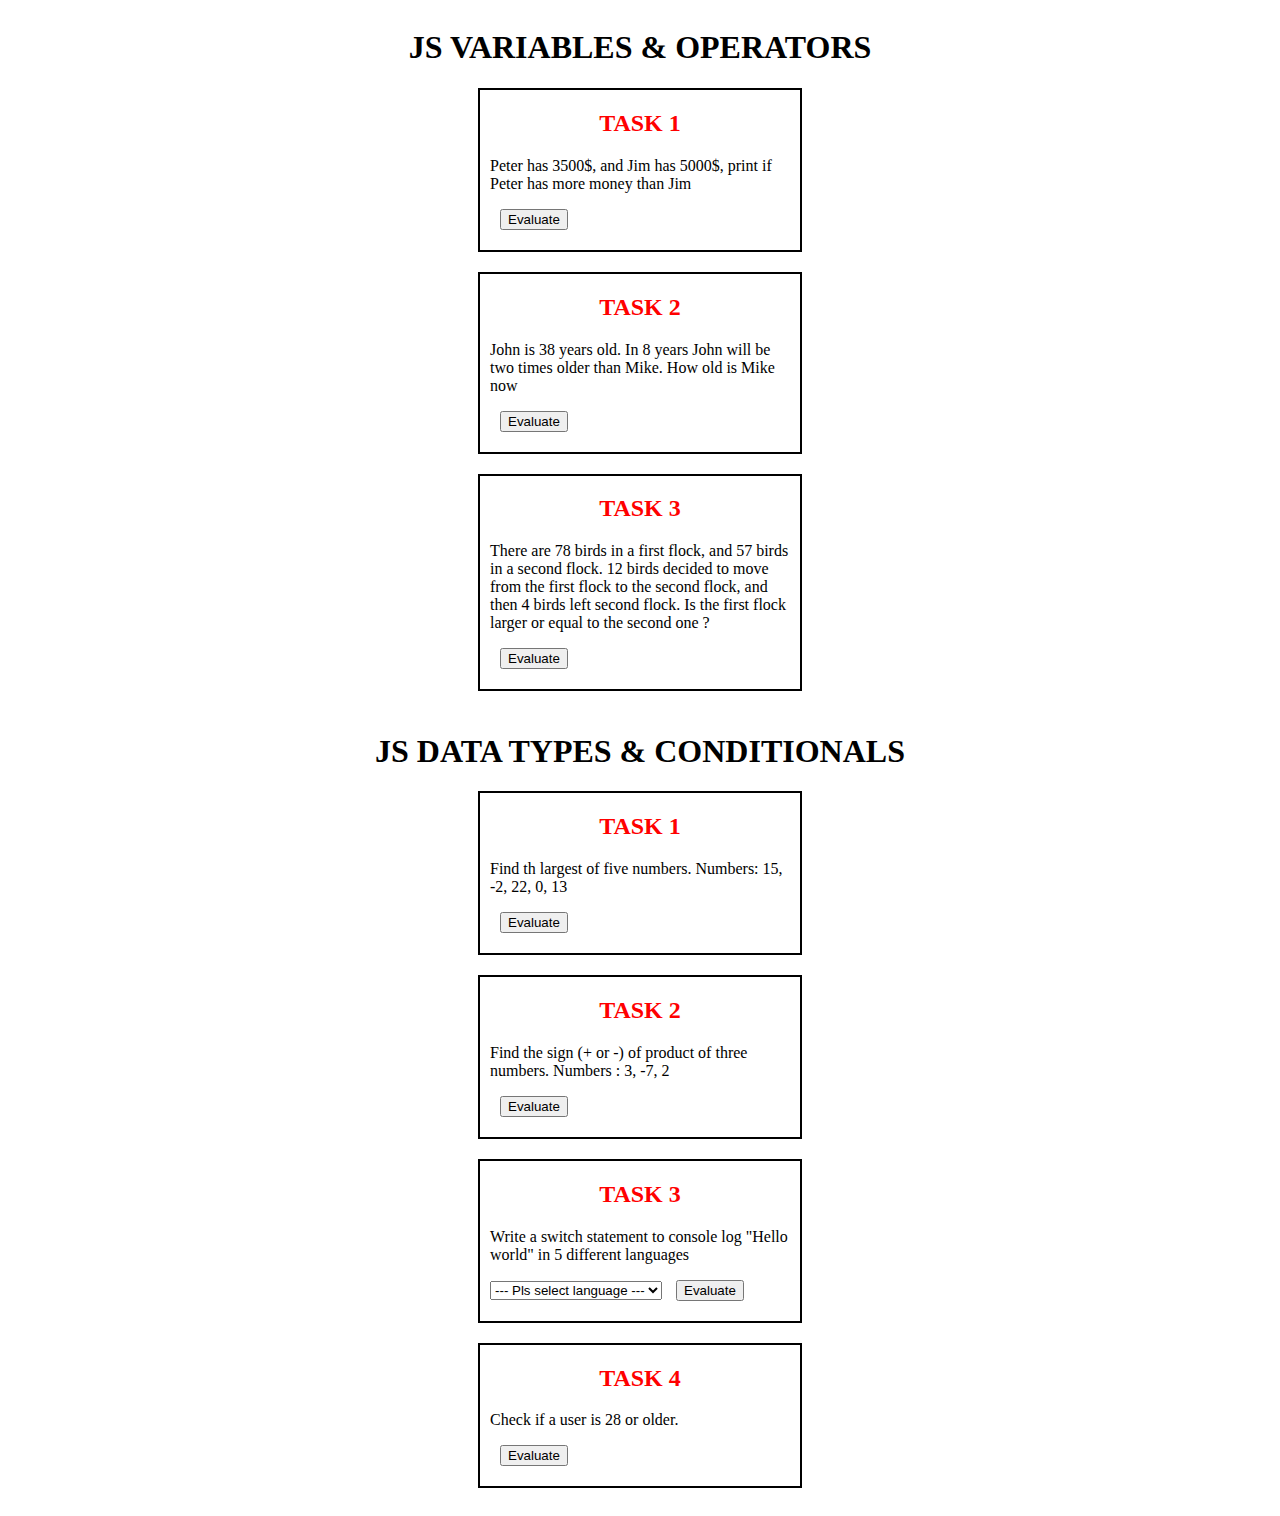
==== index.html @ c59e831e "tasks 1,2,3 and 4 solved" ====
<!DOCTYPE html>

<html>
  <head>
    <link rel="stylesheet" type="text/CSS" href="./css/style.css" />
    <script type="text/javascript" src="script.js"></script>
    <title>JavaScript</title>
  </head>
  <body>
    <main>
      <h1>JS VARIABLES & OPERATORS</h1>
      <div>
        <h2>TASK 1</h2>
        <p id="task1">
          Peter has 3500$, and Jim has 5000$, print if Peter has more money than
          Jim
        </p>
        <button onclick="Task1()">Evaluate</button>
      </div>

      <div>
        <h2>TASK 2</h2>
        <p id="task2">
          John is 38 years old. In 8 years John will be two times older than
          Mike. How old is Mike now
        </p>
        <button onclick="Task2()">Evaluate</button>
      </div>

      <div>
        <h2>TASK 3</h2>
        <p id="task3">
          There are 78 birds in a first flock, and 57 birds in a second flock.
          12 birds decided to move from the first flock to the second flock, and
          then 4 birds left second flock. Is the first flock larger or equal to
          the second one ?
        </p>
        <button onclick="Task3()">Evaluate</button>
      </div>

      <h1>JS DATA TYPES & CONDITIONALS</h1>
      <div>
        <h2>TASK 1</h2>
        <p id="maxNumber">
          Find th largest of five numbers. Numbers: 15, -2, 22, 0, 13
        </p>
        <button onclick="MaxNumber()">Evaluate</button>
      </div>

      <div>
        <h2>TASK 2</h2>
        <p id="sign">
          Find the sign (+ or -) of product of three numbers. Numbers : 3, -7, 2
        </p>
        <button onclick="DetermineSign()">Evaluate</button>
      </div>

      <div>
        <h2>TASK 3</h2>
        <p id="languageCheck">
          Write a switch statement to console log "Hello world" in 5 different
          languages
        </p>

        <select id="languageValue">
          <option value="0" disabled selected>
            --- Pls select language ---
          </option>
          <option value="eng">English</option>
          <option value="spa">Spanish</option>
          <option value="ro">Romanian</option>
          <option value="ser">Serbian</option>
          <option value="fra">French</option>
        </select>
        <button onclick="LanguageDetermine()">Evaluate</button>
      </div>

      <div>
        <h2>TASK 4</h2>
        <p id="age">Check if a user is 28 or older.</p>
        <button onclick="CheckUserAge()">Evaluate</button>
      </div>
    </main>
  </body>
</html>
---- css/style.css ----
main {
  display: flex;
  align-items: center;
  flex-direction: column;
}

p {
  width: 300px;
}

h2 {
  text-align: center;
  width: 300px;
  color: red;
}

div {
  border: 2px solid black;
  width: 300px;
  margin-bottom: 20px;
  padding: 0 10px;
}

button {
  margin-left: 10px;
  margin-bottom: 20px;
}
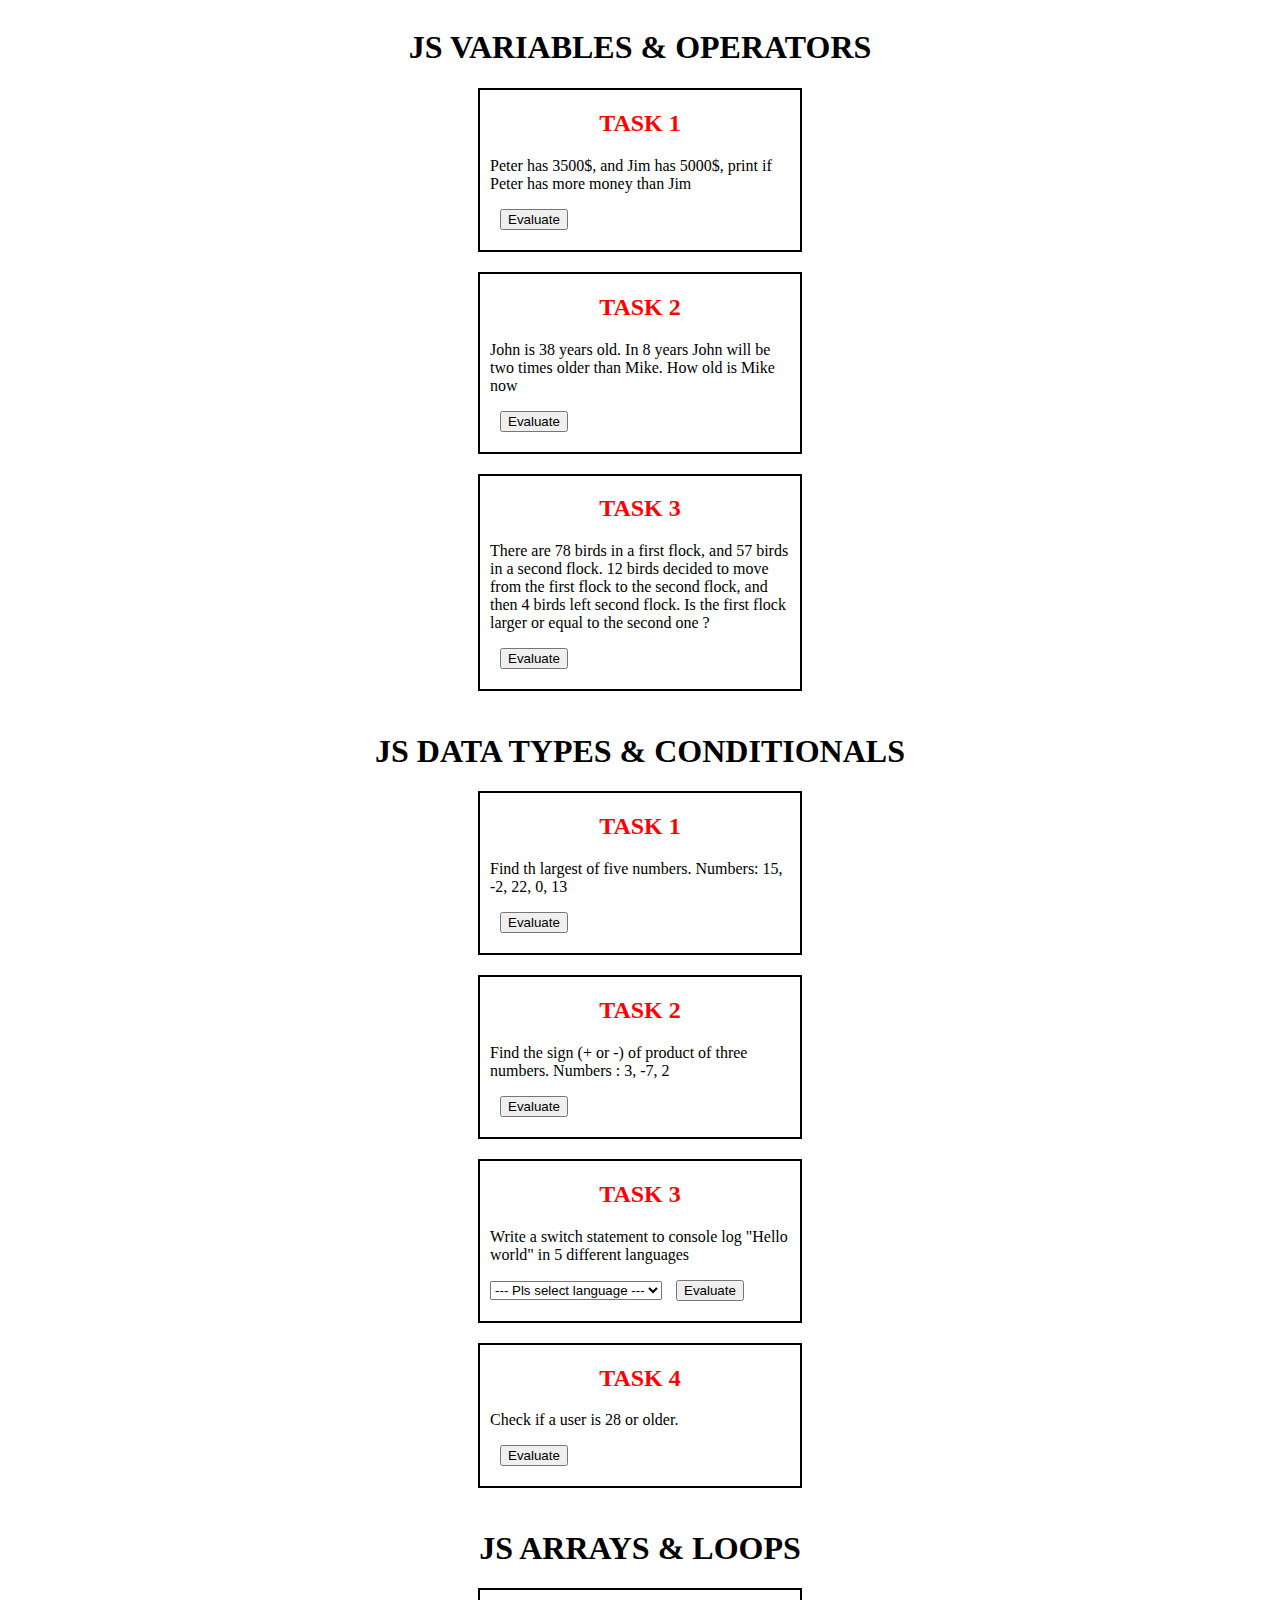
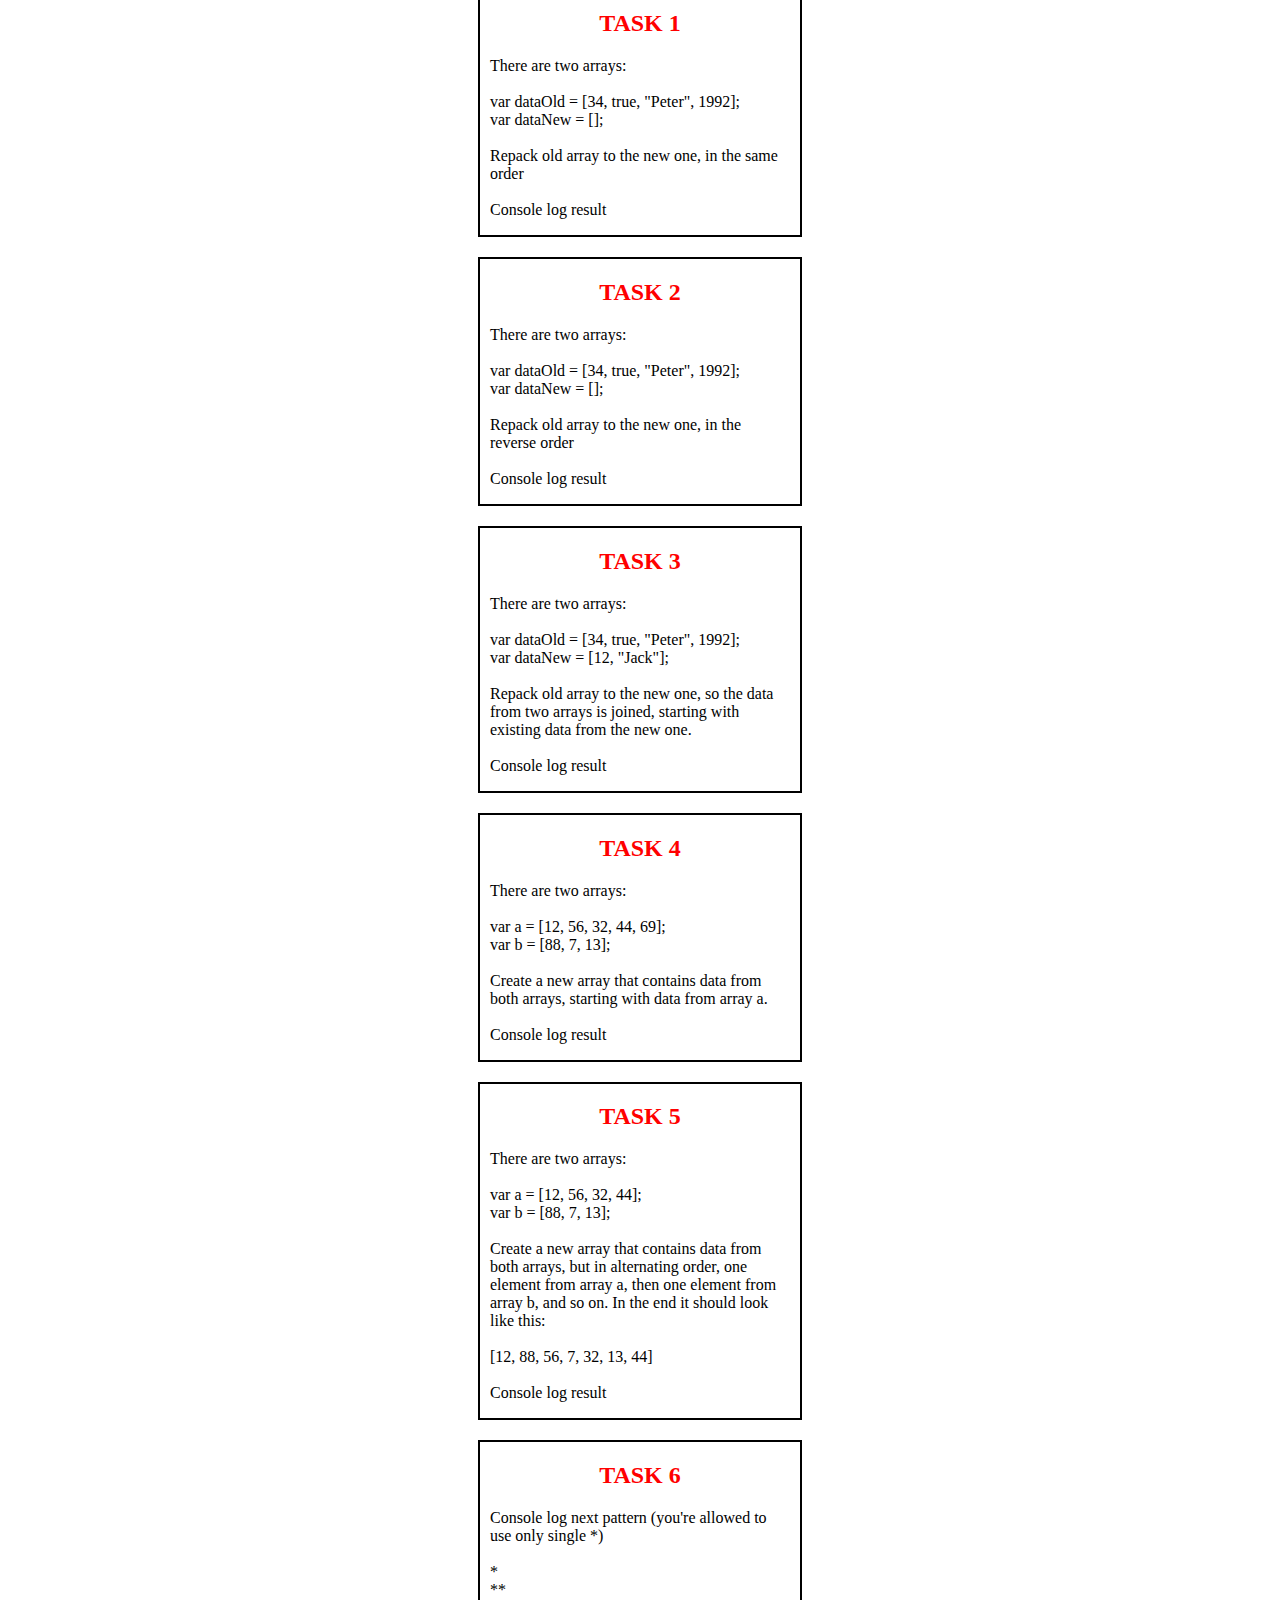
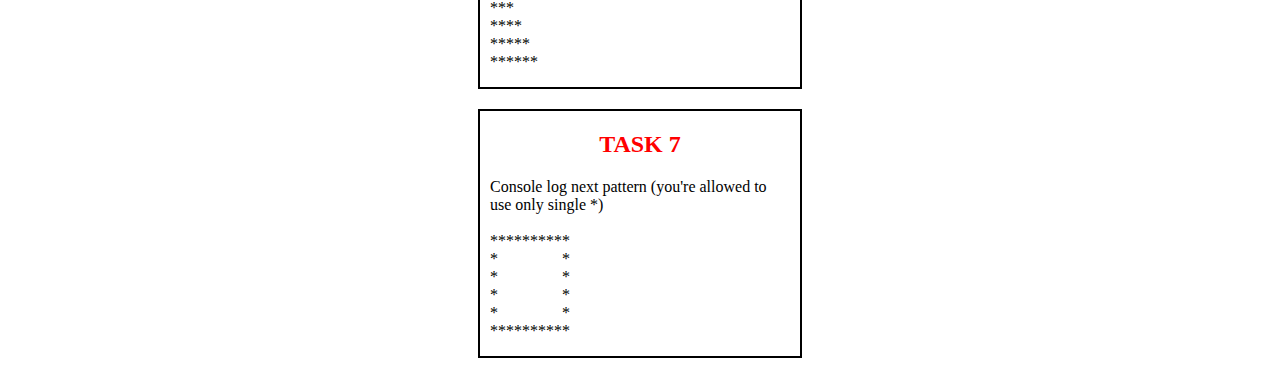
==== commit a6a3c748: "JS-Arrays-and-Loops solved tasks" ====
--- a/index.html
+++ b/index.html
@@ -80,6 +80,109 @@
         <p id="age">Check if a user is 28 or older.</p>
         <button onclick="CheckUserAge()">Evaluate</button>
       </div>
+
+      <h1>JS ARRAYS & LOOPS</h1>
+      <div>
+        <h2>TASK 1</h2>
+        <p>
+          There are two arrays:<br /><br />
+
+          var dataOld = [34, true, "Peter", 1992];<br />
+          var dataNew = [];<br /><br />
+
+          Repack old array to the new one, in the same order<br /><br />
+
+          Console log result
+        </p>
+      </div>
+
+      <div>
+        <h2>TASK 2</h2>
+        <p>
+          There are two arrays:<br /><br />
+          var dataOld = [34, true, "Peter", 1992];<br />
+          var dataNew = []; <br /><br />Repack old array to the new one, in the
+          reverse order<br /><br />
+          Console log result
+        </p>
+      </div>
+
+      <div>
+        <h2>TASK 3</h2>
+        <p>
+          There are two arrays:<br /><br />
+          var dataOld = [34, true, "Peter", 1992];<br />
+          var dataNew = [12, "Jack"]; <br /><br />Repack old array to the new
+          one, so the data from two arrays is joined, starting with existing
+          data from the new one.<br /><br />
+          Console log result
+        </p>
+      </div>
+
+      <div>
+        <h2>TASK 4</h2>
+        <p>
+          There are two arrays:<br /><br />
+
+          var a = [12, 56, 32, 44, 69];<br />
+          var b = [88, 7, 13];<br /><br />
+
+          Create a new array that contains data from both arrays, starting with
+          data from array a.<br /><br />
+
+          Console log result
+        </p>
+      </div>
+
+      <div>
+        <h2>TASK 5</h2>
+        <p>
+          There are two arrays:<br /><br />
+
+          var a = [12, 56, 32, 44];<br />
+          var b = [88, 7, 13];<br /><br />
+
+          Create a new array that contains data from both arrays, but in
+          alternating order, one element from array a, then one element from
+          array b, and so on. In the end it should look like this:<br /><br />
+
+          [12, 88, 56, 7, 32, 13, 44]<br /><br />
+
+          Console log result
+        </p>
+      </div>
+
+      <div>
+        <h2>TASK 6</h2>
+        <p>
+          Console log next pattern (you're allowed to use only single *)<br /><br />
+
+          *<br />
+          ** <br />
+          *** <br />
+          **** <br />
+          ***** <br />
+          ******<br />
+        </p>
+      </div>
+
+      <div>
+        <h2>TASK 7</h2>
+        <p>
+          Console log next pattern (you're allowed to use only single *)<br /><br />
+
+          **********<br />
+          *&nbsp;&nbsp;&nbsp;&nbsp;&nbsp;&nbsp;&nbsp;&nbsp;&nbsp;&nbsp;&nbsp;&nbsp;&nbsp;&nbsp;&nbsp;
+          *<br />
+          *&nbsp;&nbsp;&nbsp;&nbsp;&nbsp;&nbsp;&nbsp;&nbsp;&nbsp;&nbsp;&nbsp;&nbsp;&nbsp;&nbsp;&nbsp;
+          *<br />
+          *&nbsp;&nbsp;&nbsp;&nbsp;&nbsp;&nbsp;&nbsp;&nbsp;&nbsp;&nbsp;&nbsp;&nbsp;&nbsp;&nbsp;&nbsp;
+          *<br />
+          *&nbsp;&nbsp;&nbsp;&nbsp;&nbsp;&nbsp;&nbsp;&nbsp;&nbsp;&nbsp;&nbsp;&nbsp;&nbsp;&nbsp;&nbsp;
+          *<br />
+          **********<br />
+        </p>
+      </div>
     </main>
   </body>
 </html>
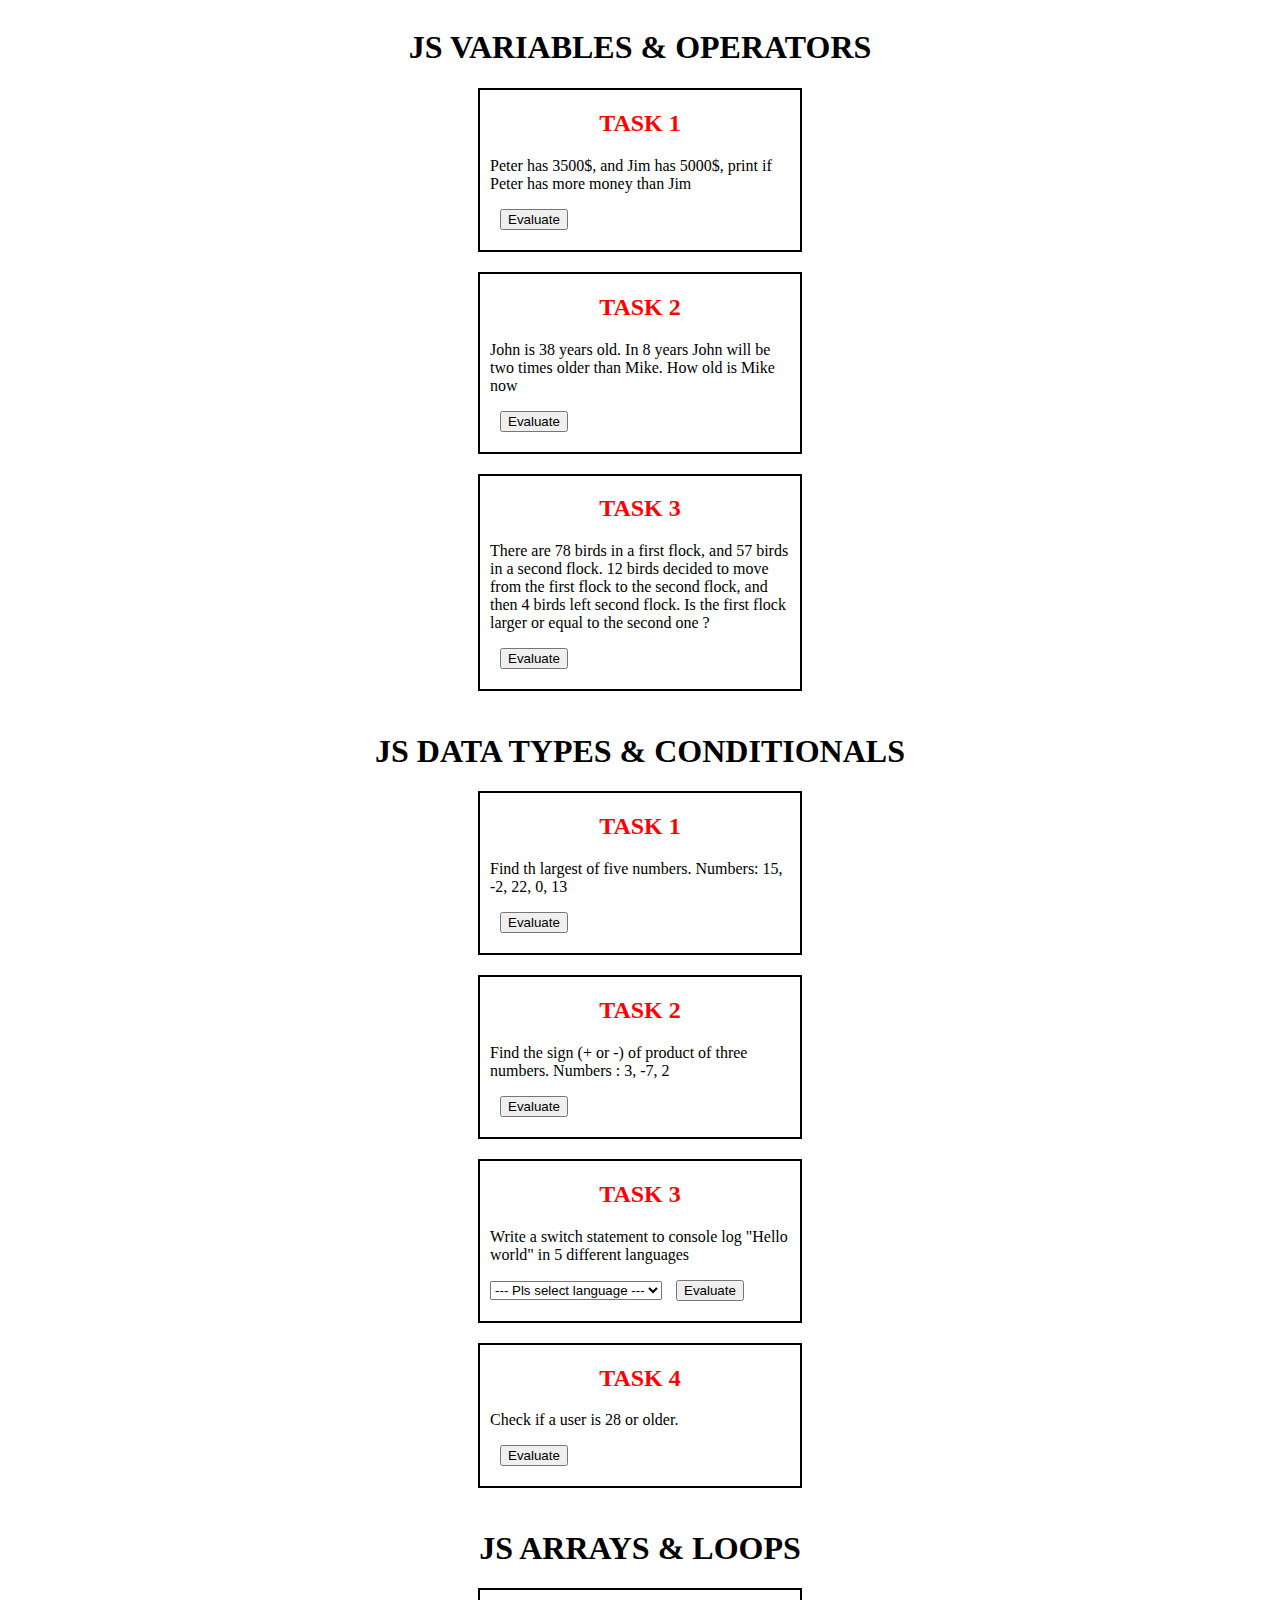
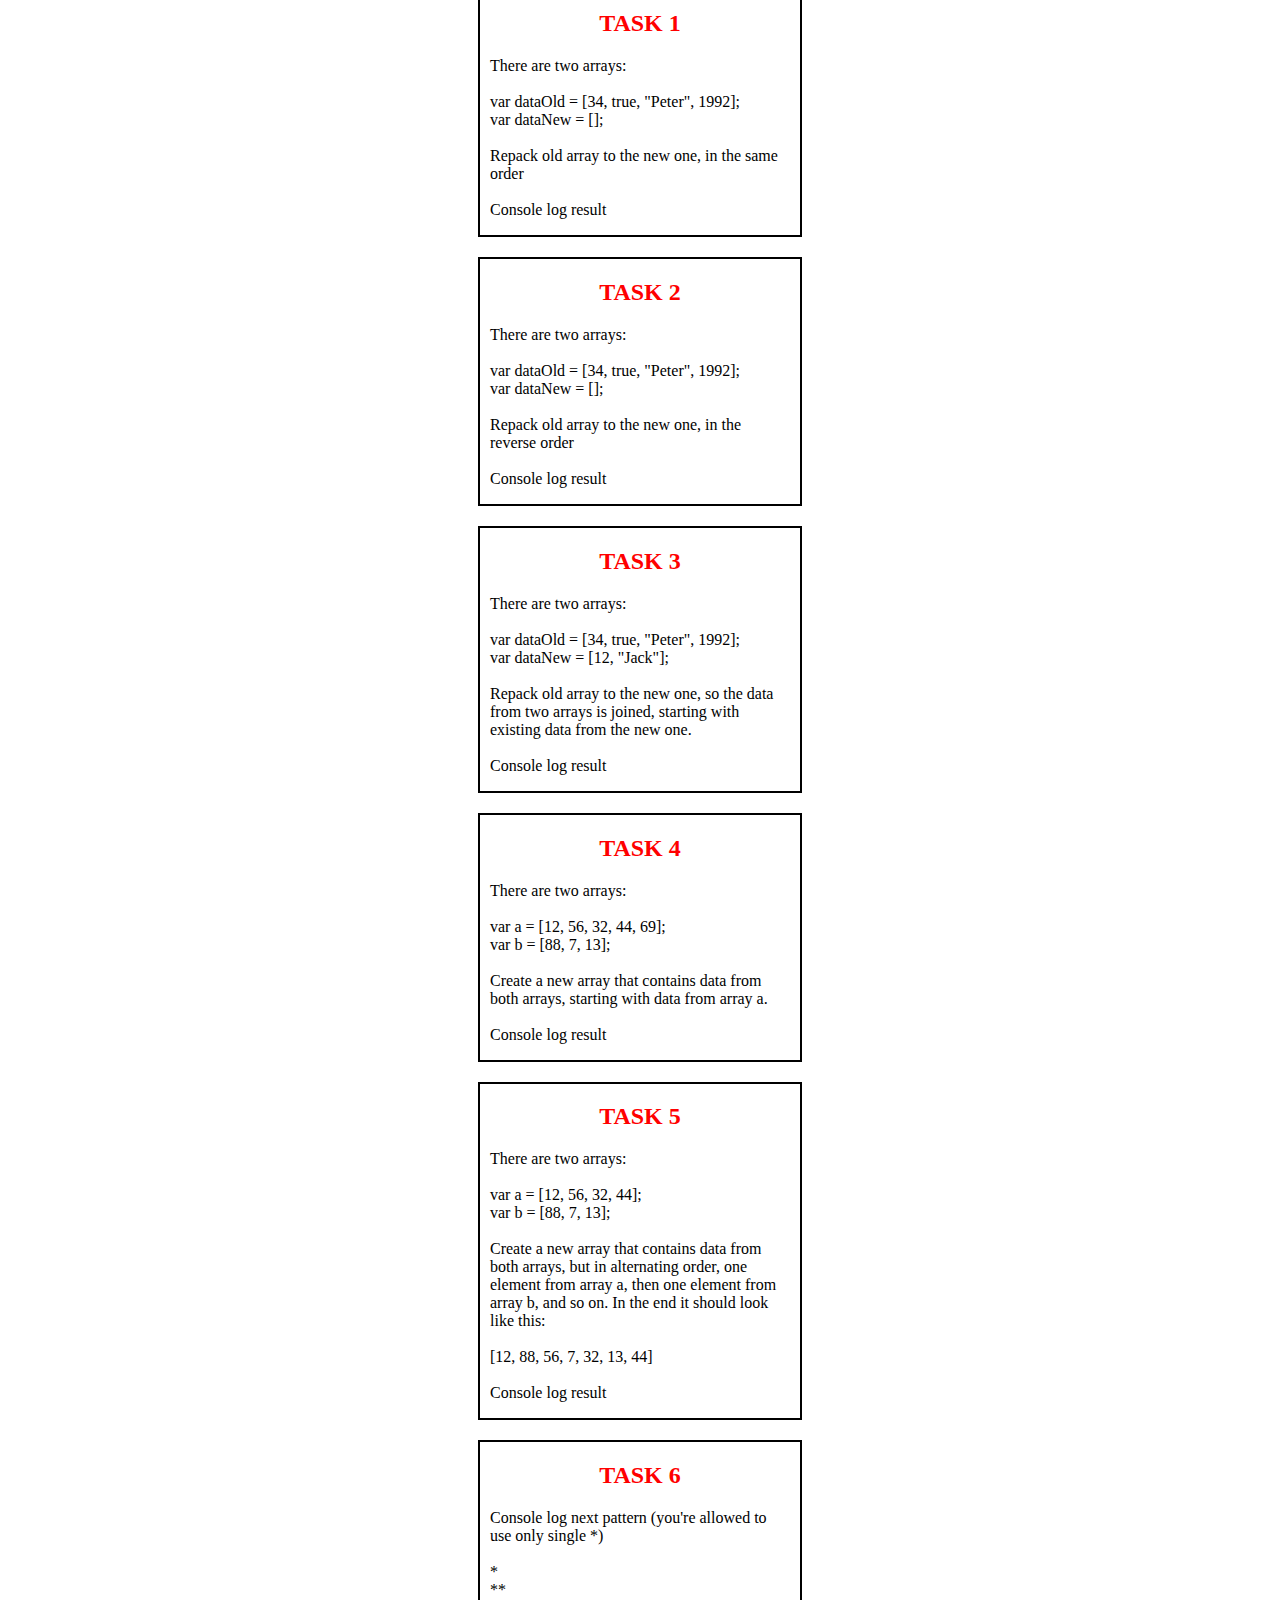
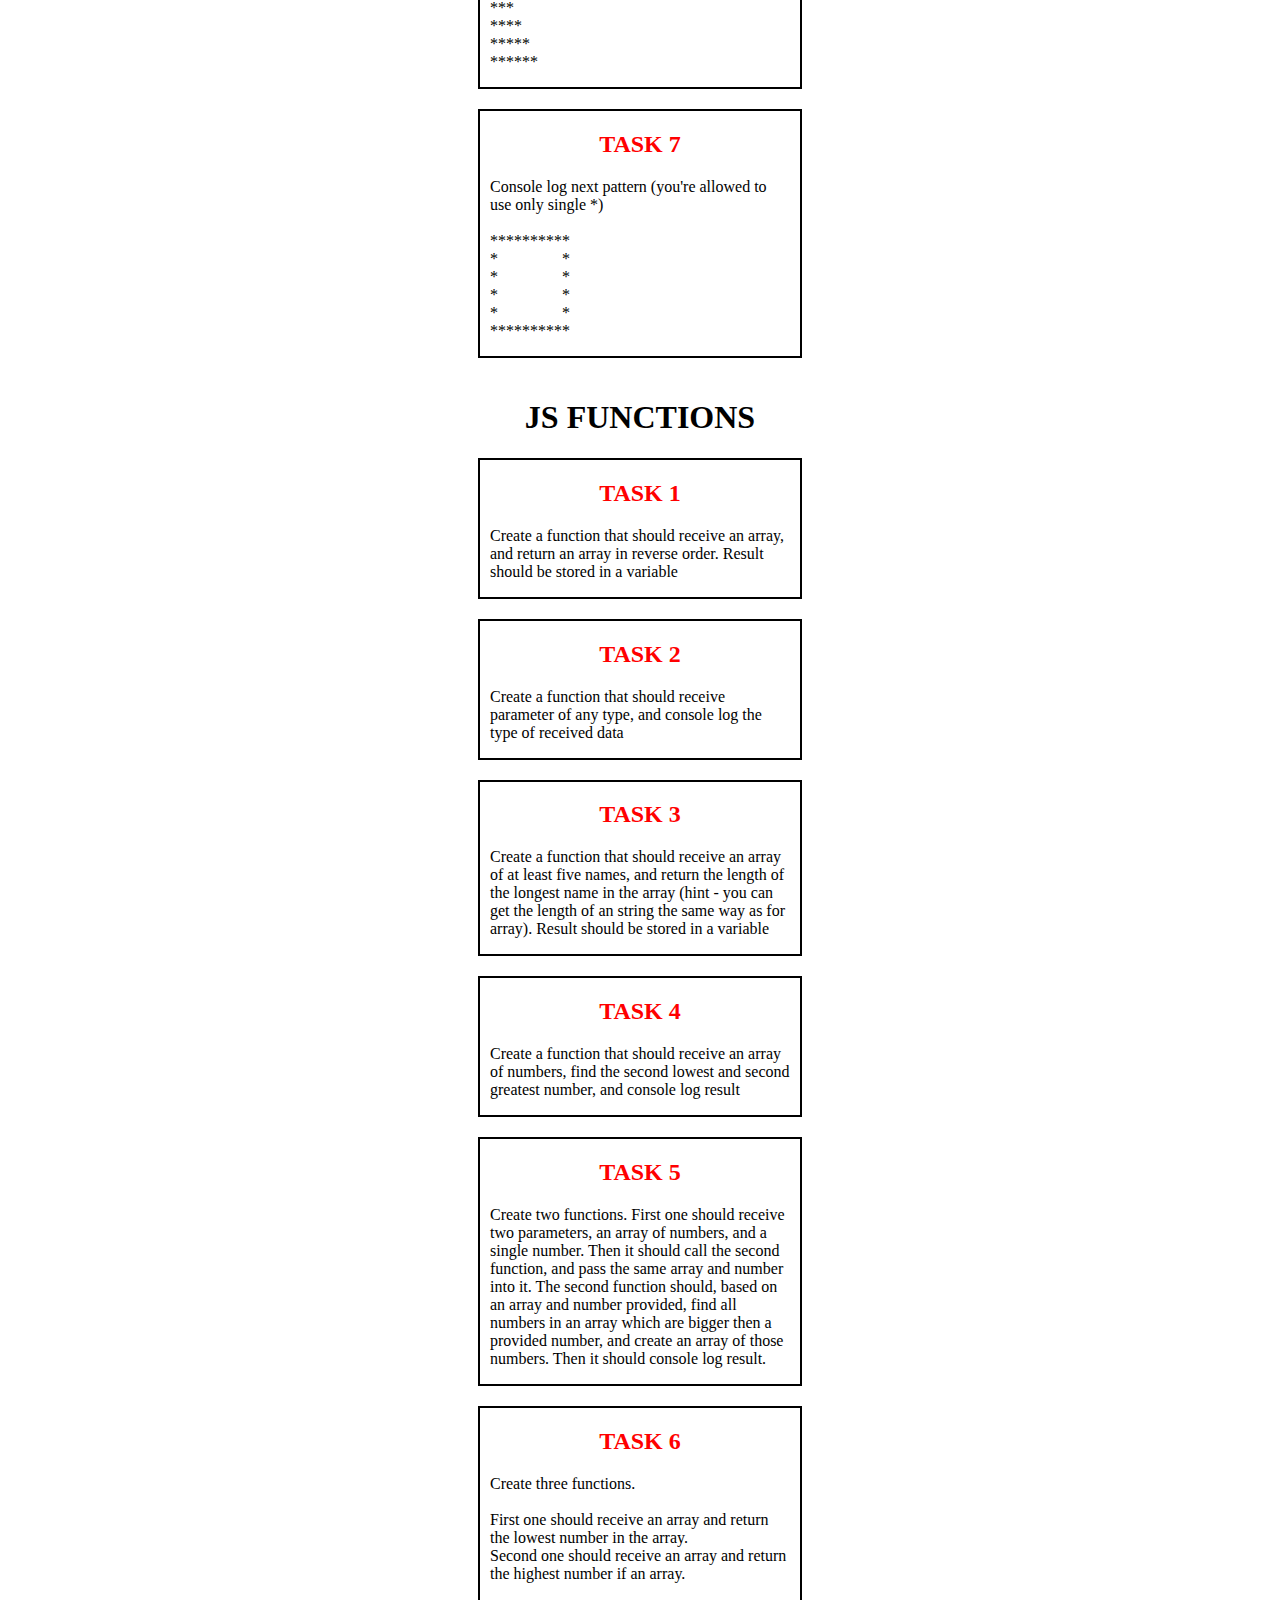
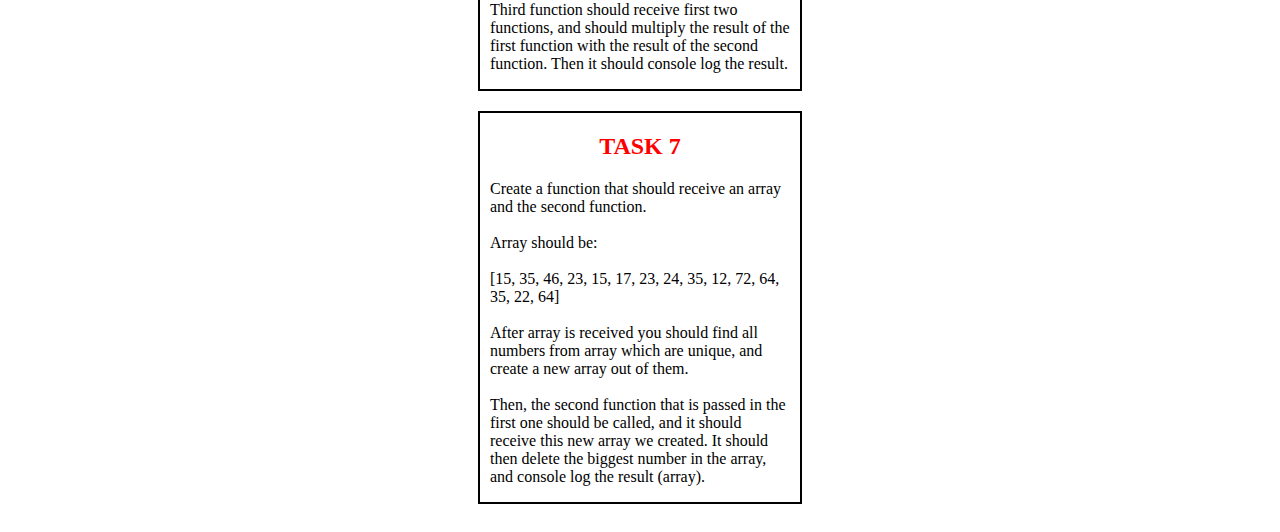
==== commit 40fcb9cc: "JS-Functions solved tasks" ====
--- a/index.html
+++ b/index.html
@@ -183,6 +183,89 @@
           **********<br />
         </p>
       </div>
+
+      <h1>JS FUNCTIONS</h1>
+      <div>
+        <h2>TASK 1</h2>
+        <p>
+          Create a function that should receive an array, and return an array in
+          reverse order. Result should be stored in a variable
+        </p>
+      </div>
+
+      <div>
+        <h2>TASK 2</h2>
+        <p>
+          Create a function that should receive parameter of any type, and
+          console log the type of received data
+        </p>
+      </div>
+
+      <div>
+        <h2>TASK 3</h2>
+        <p>
+          Create a function that should receive an array of at least five names,
+          and return the length of the longest name in the array (hint - you can
+          get the length of an string the same way as for array). Result should
+          be stored in a variable
+        </p>
+      </div>
+
+      <div>
+        <h2>TASK 4</h2>
+        <p>
+          Create a function that should receive an array of numbers, find the
+          second lowest and second greatest number, and console log result
+        </p>
+      </div>
+
+      <div>
+        <h2>TASK 5</h2>
+        <p>
+          Create two functions. First one should receive two parameters, an
+          array of numbers, and a single number. Then it should call the second
+          function, and pass the same array and number into it. The second
+          function should, based on an array and number provided, find all
+          numbers in an array which are bigger then a provided number, and
+          create an array of those numbers. Then it should console log result.
+        </p>
+      </div>
+
+      <div>
+        <h2>TASK 6</h2>
+        <p>
+          Create three functions.<br /><br />
+
+          First one should receive an array and return the lowest number in the
+          array.<br />
+          Second one should receive an array and return the highest number if an
+          array.<br /><br />
+
+          Third function should receive first two functions, and should multiply
+          the result of the first function with the result of the second
+          function. Then it should console log the result.
+        </p>
+      </div>
+
+      <div>
+        <h2>TASK 7</h2>
+        <p>
+          Create a function that should receive an array and the second
+          function.<br /><br />
+
+          Array should be:<br /><br />
+
+          [15, 35, 46, 23, 15, 17, 23, 24, 35, 12, 72, 64, 35, 22, 64]<br /><br />
+
+          After array is received you should find all numbers from array which
+          are unique, and create a new array out of them.<br /><br />
+
+          Then, the second function that is passed in the first one should be
+          called, and it should receive this new array we created. It should
+          then delete the biggest number in the array, and console log the
+          result (array).
+        </p>
+      </div>
     </main>
   </body>
 </html>
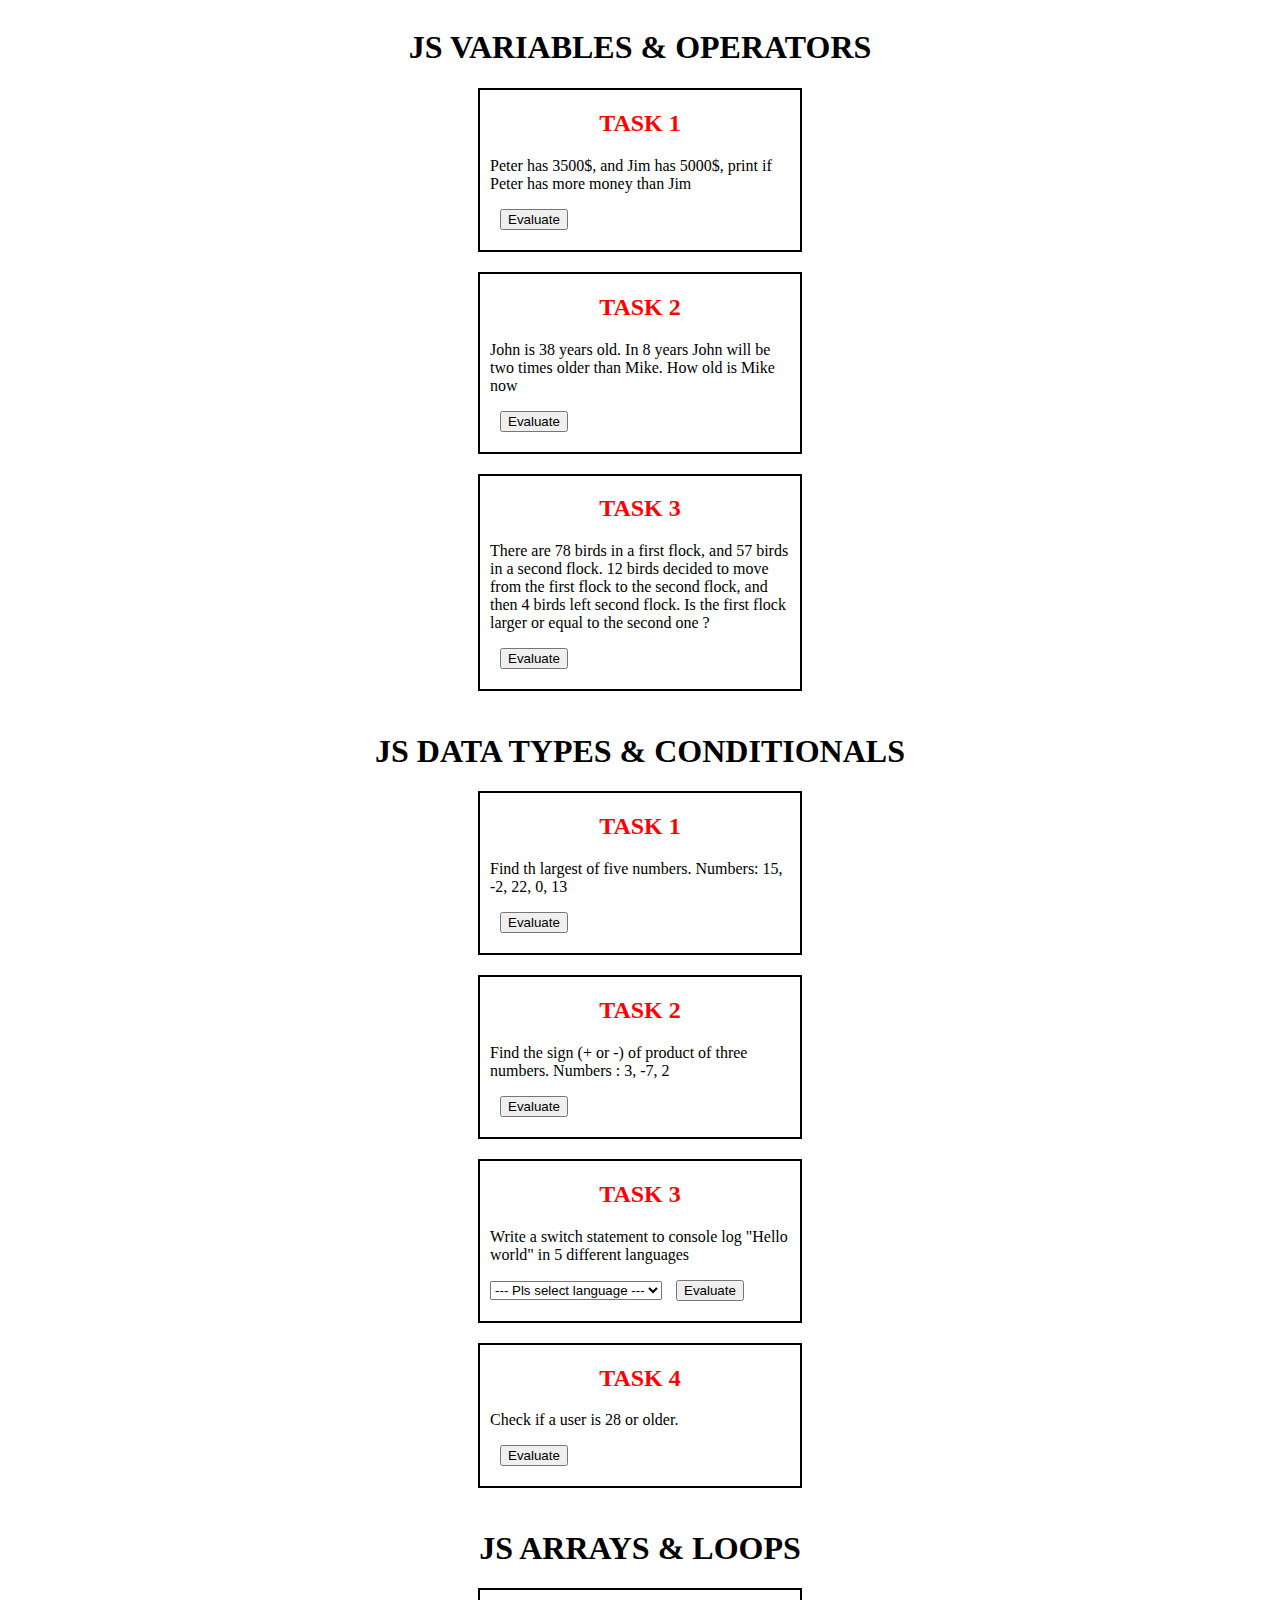
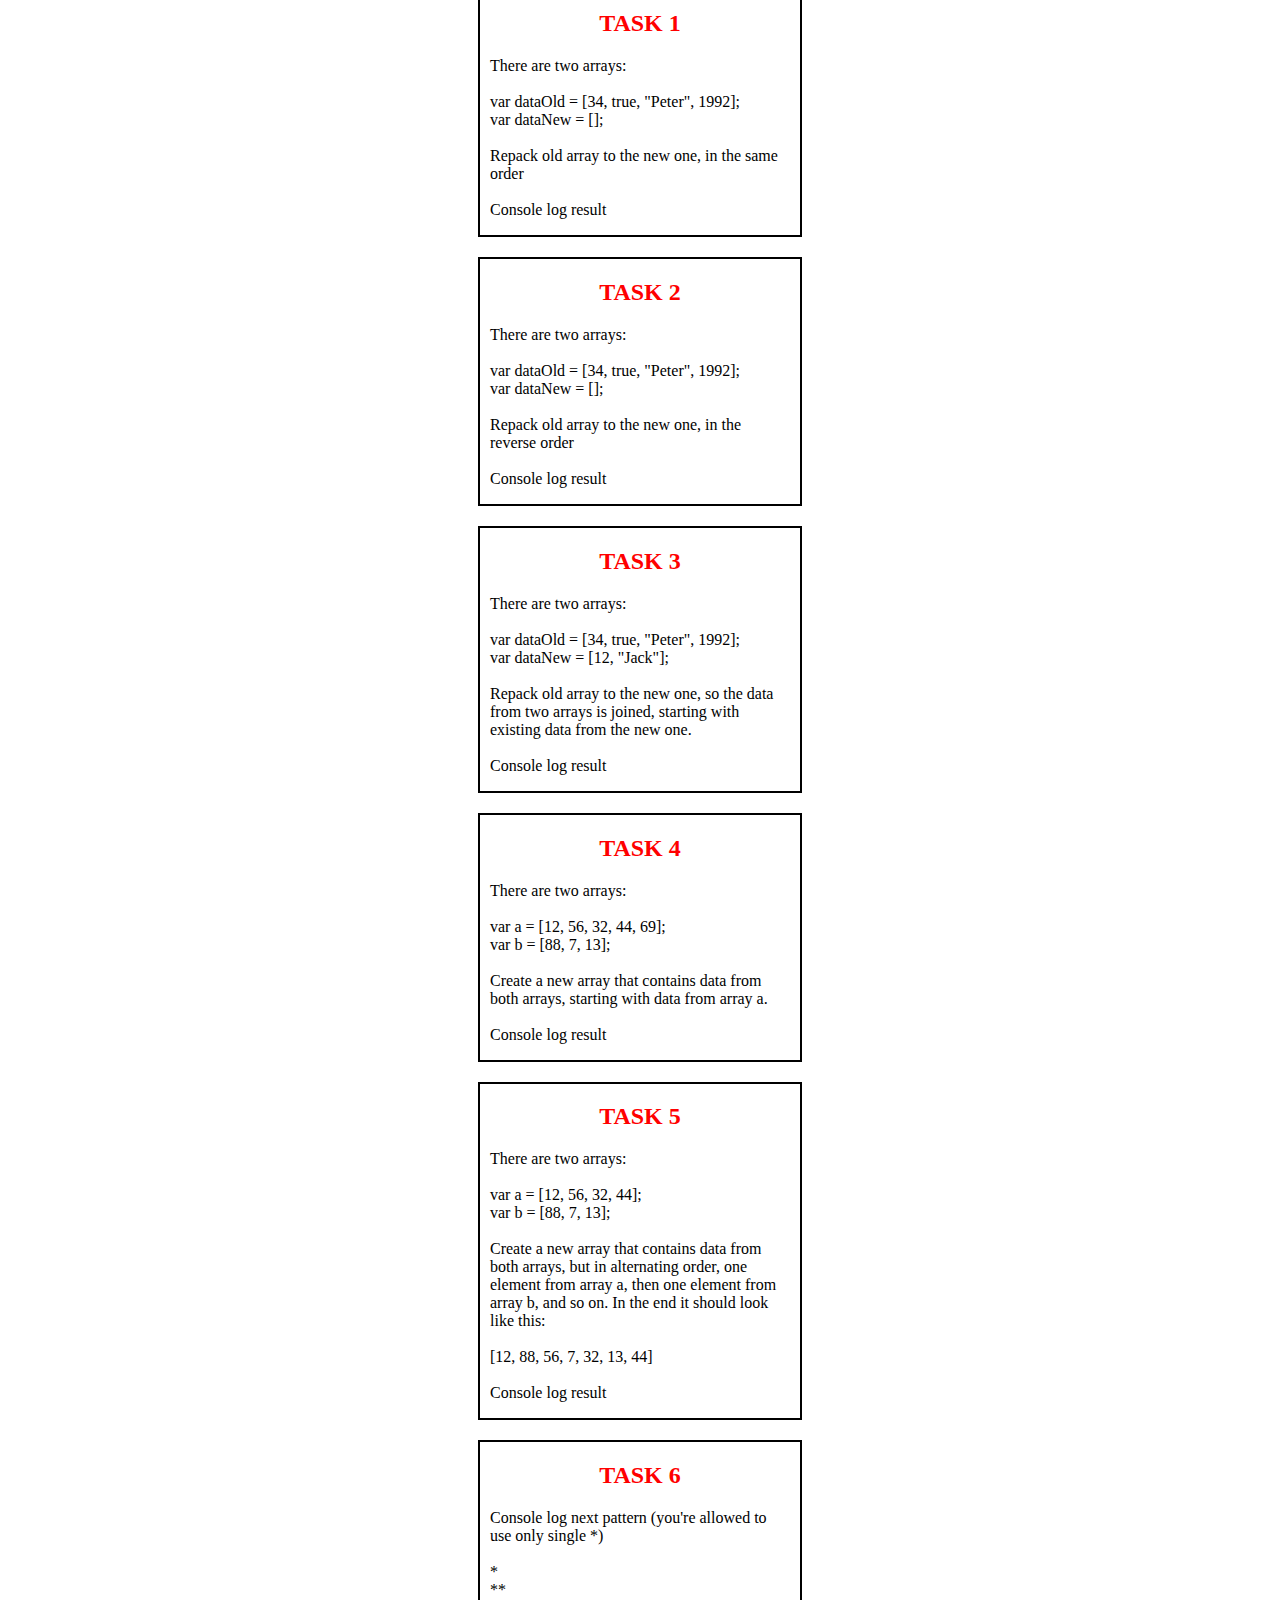
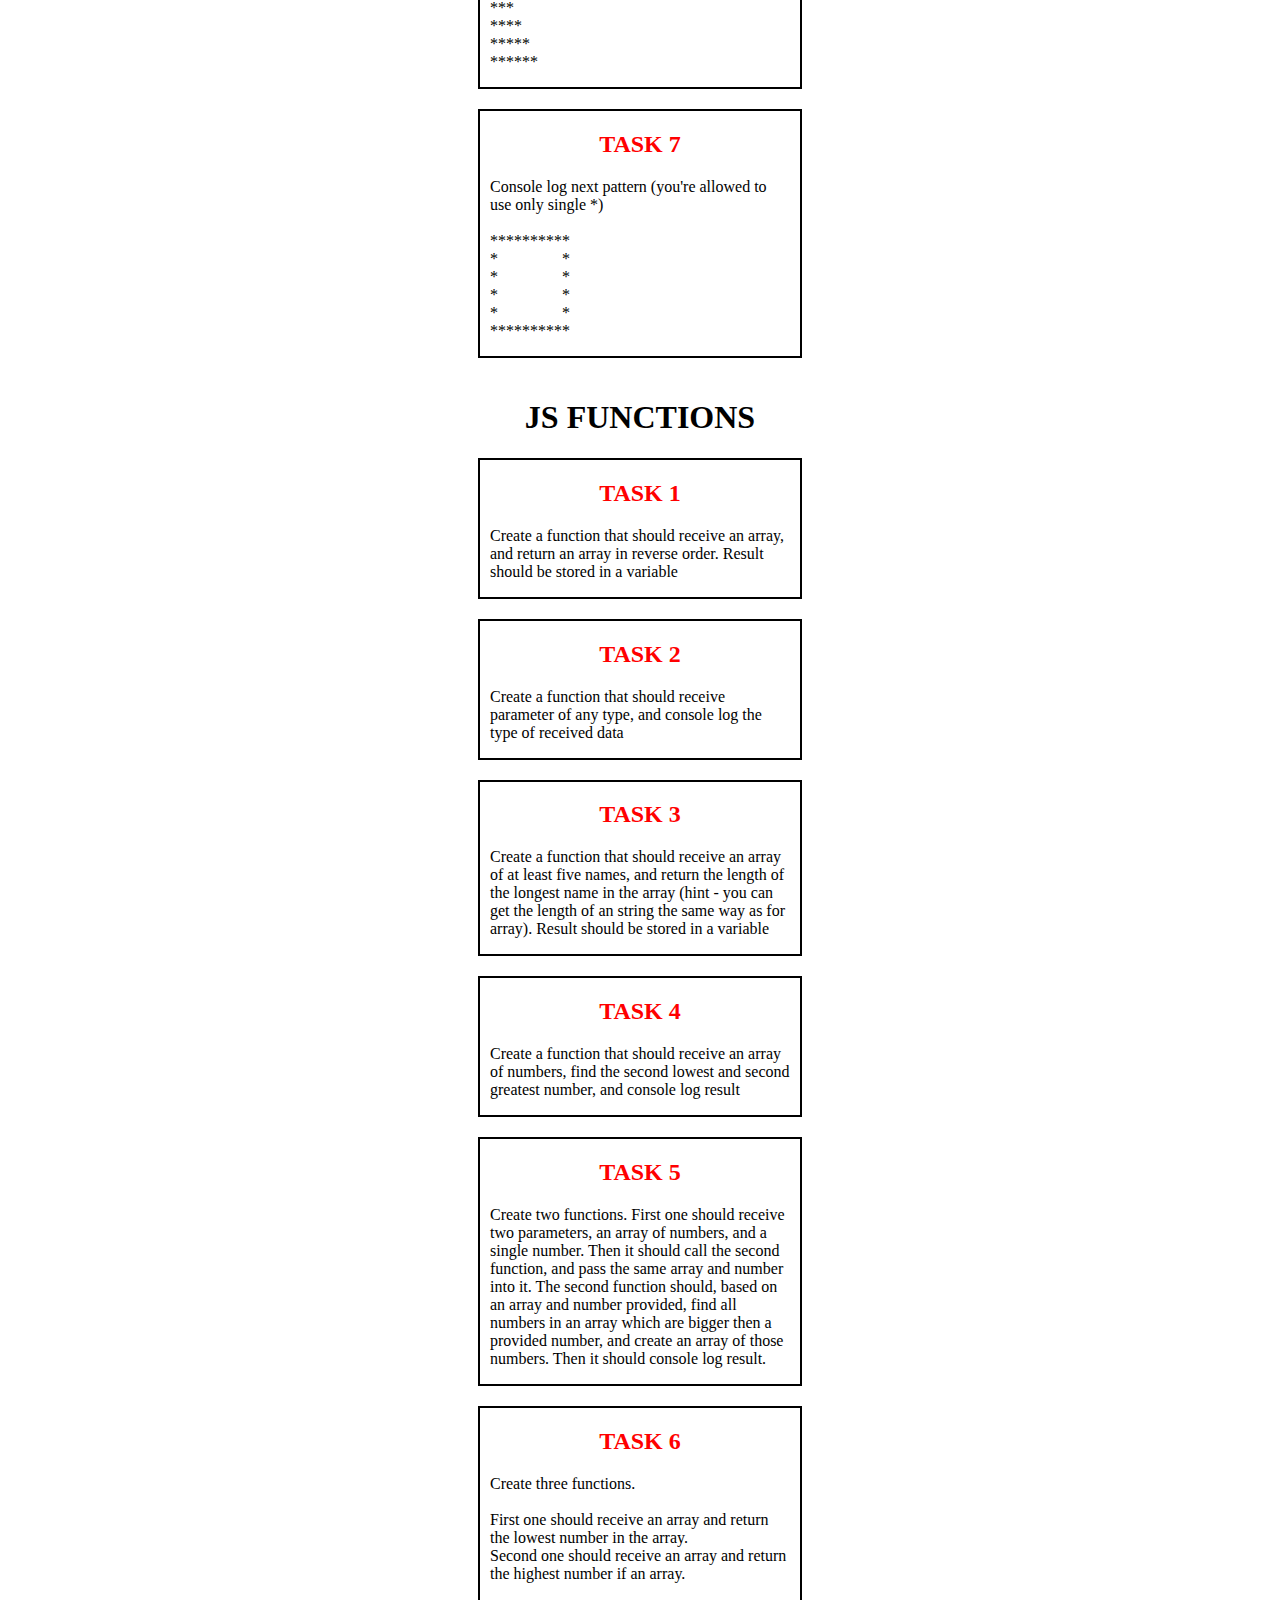
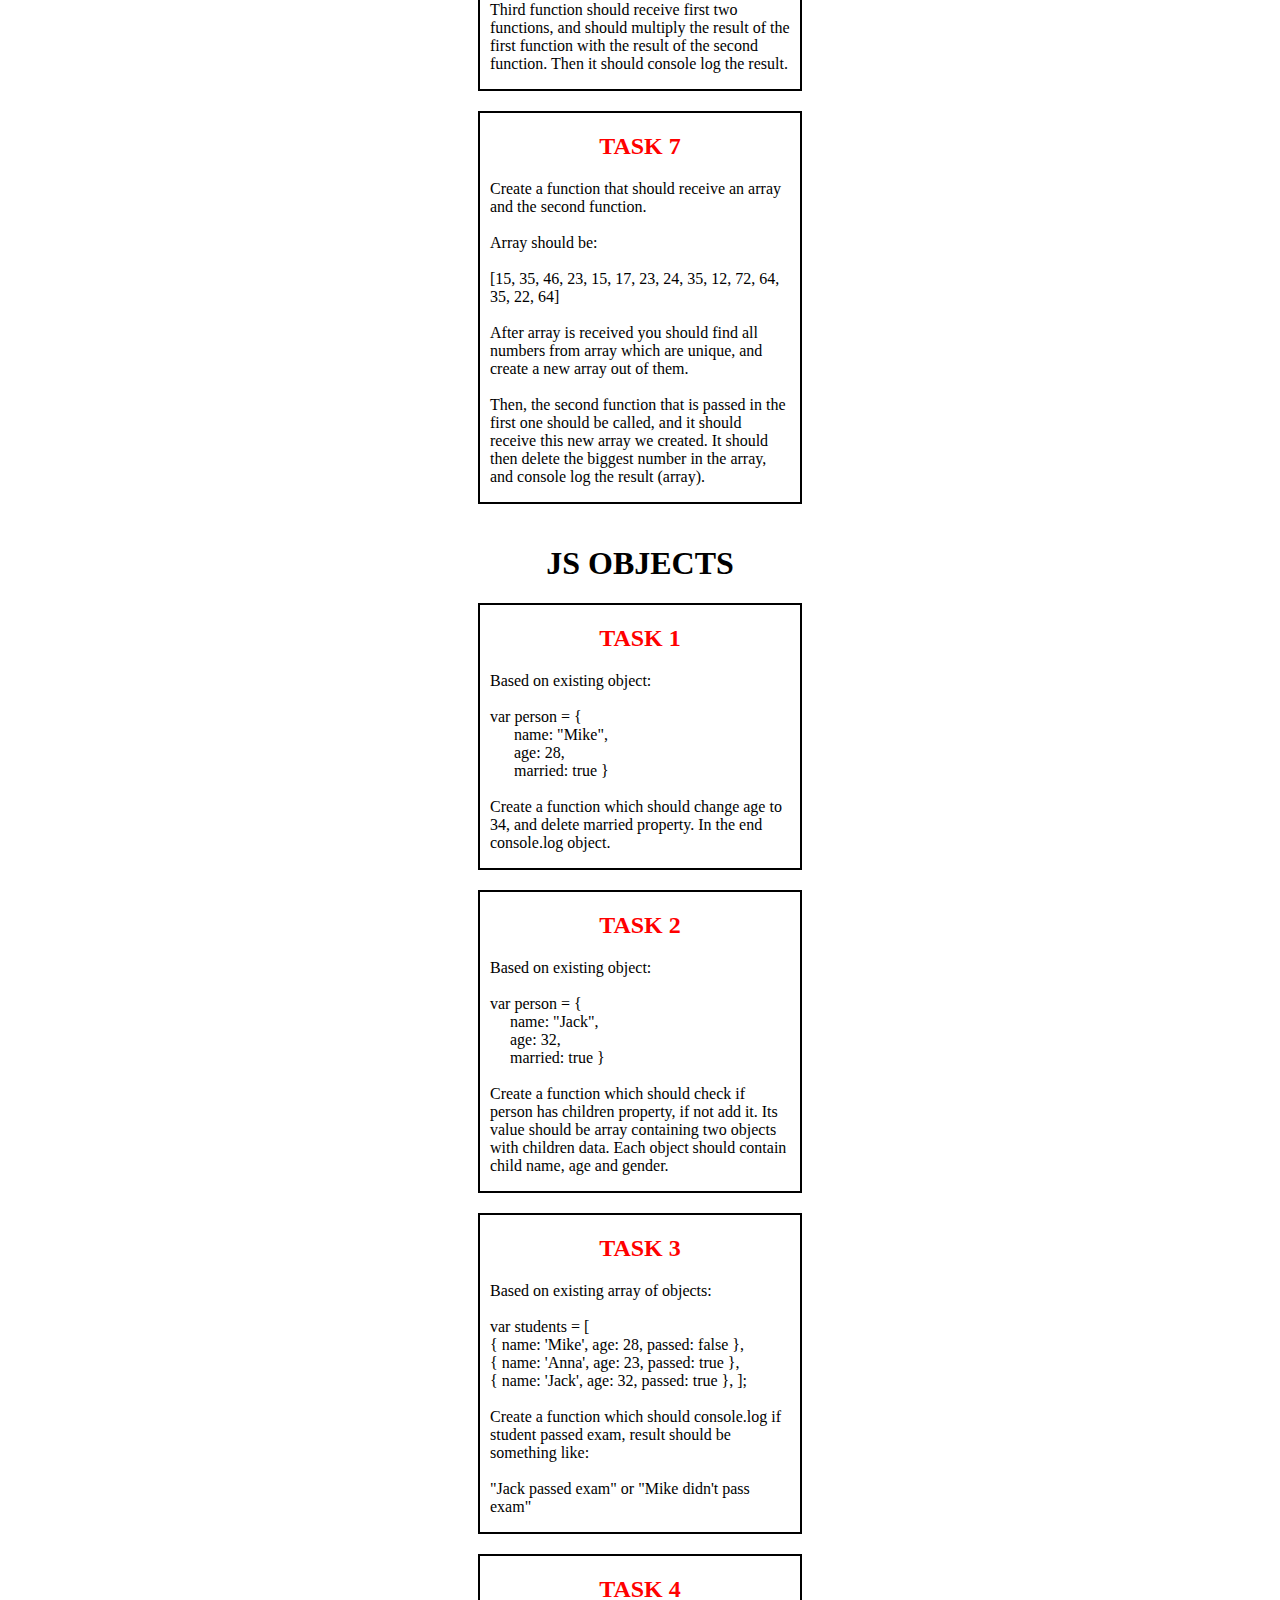
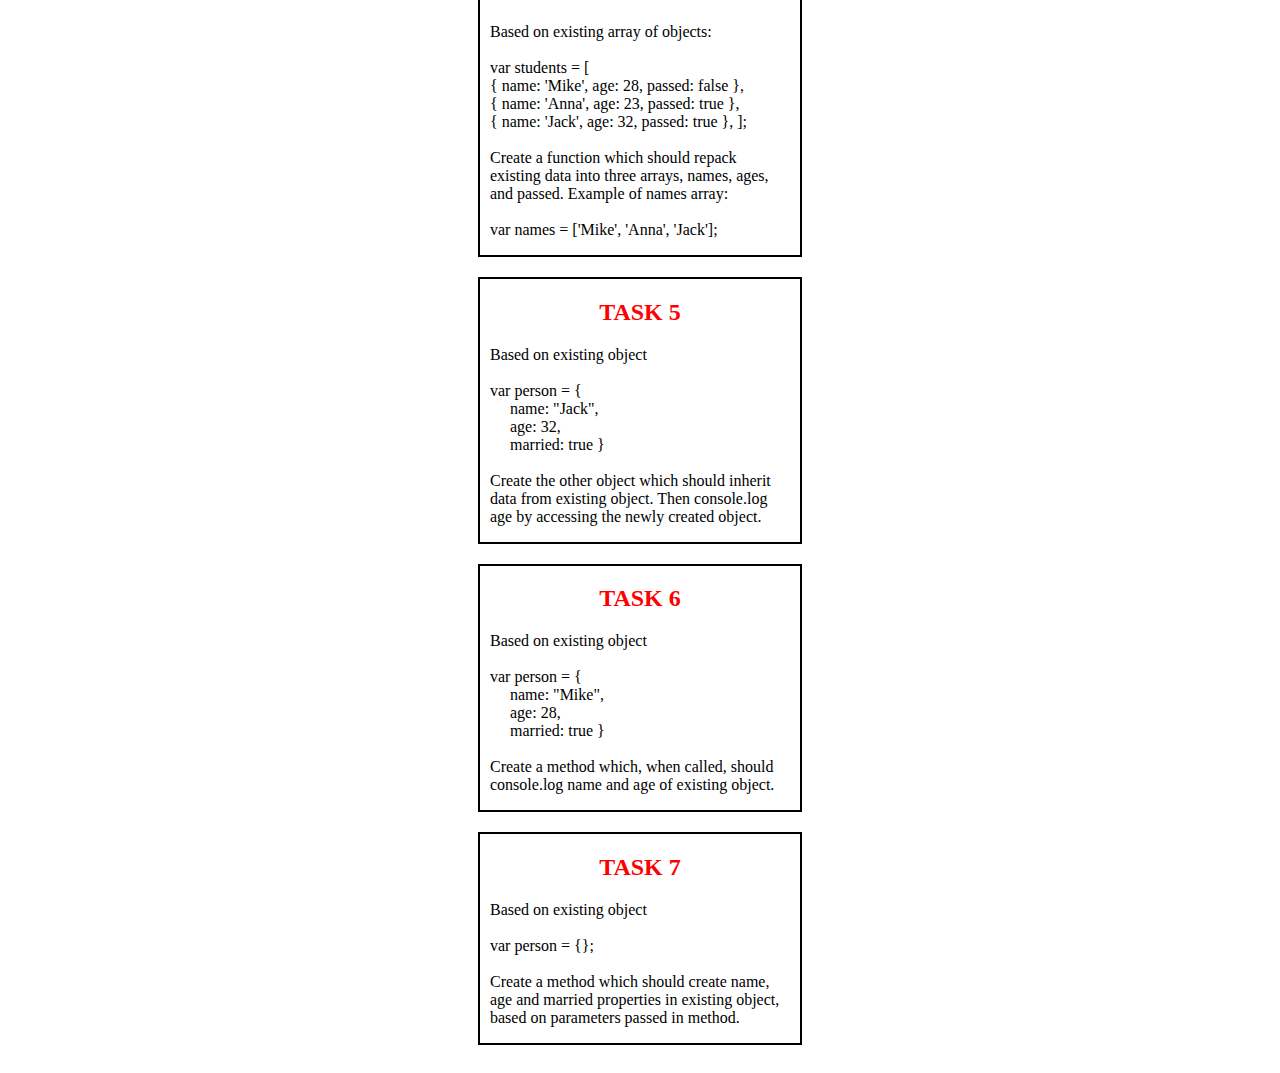
==== commit 6638ded3: "JS-Objects solved tasks 1,2,3,4,5,6 and 7, lowercase all functions" ====
--- a/index.html
+++ b/index.html
@@ -4,6 +4,7 @@
   <head>
     <link rel="stylesheet" type="text/CSS" href="./css/style.css" />
     <script type="text/javascript" src="script.js"></script>
+    <script type="text/javascript" src="scriptOOP.js"></script>
     <title>JavaScript</title>
   </head>
   <body>
@@ -15,7 +16,7 @@
           Peter has 3500$, and Jim has 5000$, print if Peter has more money than
           Jim
         </p>
-        <button onclick="Task1()">Evaluate</button>
+        <button onclick="moreMoney()">Evaluate</button>
       </div>
 
       <div>
@@ -24,7 +25,7 @@
           John is 38 years old. In 8 years John will be two times older than
           Mike. How old is Mike now
         </p>
-        <button onclick="Task2()">Evaluate</button>
+        <button onclick="oldMike()">Evaluate</button>
       </div>
 
       <div>
@@ -35,7 +36,7 @@
           then 4 birds left second flock. Is the first flock larger or equal to
           the second one ?
         </p>
-        <button onclick="Task3()">Evaluate</button>
+        <button onclick="flockOneAndTwo()">Evaluate</button>
       </div>
 
       <h1>JS DATA TYPES & CONDITIONALS</h1>
@@ -44,7 +45,7 @@
         <p id="maxNumber">
           Find th largest of five numbers. Numbers: 15, -2, 22, 0, 13
         </p>
-        <button onclick="MaxNumber()">Evaluate</button>
+        <button onclick="maxNumber()">Evaluate</button>
       </div>
 
       <div>
@@ -52,7 +53,7 @@
         <p id="sign">
           Find the sign (+ or -) of product of three numbers. Numbers : 3, -7, 2
         </p>
-        <button onclick="DetermineSign()">Evaluate</button>
+        <button onclick="determineSign()">Evaluate</button>
       </div>
 
       <div>
@@ -72,13 +73,13 @@
           <option value="ser">Serbian</option>
           <option value="fra">French</option>
         </select>
-        <button onclick="LanguageDetermine()">Evaluate</button>
+        <button onclick="languageDetermine()">Evaluate</button>
       </div>
 
       <div>
         <h2>TASK 4</h2>
         <p id="age">Check if a user is 28 or older.</p>
-        <button onclick="CheckUserAge()">Evaluate</button>
+        <button onclick="checkUserAge()">Evaluate</button>
       </div>
 
       <h1>JS ARRAYS & LOOPS</h1>
@@ -266,6 +267,104 @@
           result (array).
         </p>
       </div>
+
+      <h1>JS OBJECTS</h1>
+      <div>
+        <h2>TASK 1</h2>
+        <p>
+          Based on existing object:<br /><br />
+          var person = {<br />
+          &nbsp;&nbsp; &nbsp;&nbsp; name: "Mike", <br />
+          &nbsp;&nbsp; &nbsp;&nbsp; age: 28,<br />
+          &nbsp;&nbsp; &nbsp;&nbsp; married: true } <br /><br />
+
+          Create a function which should change age to 34, and delete married
+          property. In the end console.log object.
+        </p>
+      </div>
+
+      <div>
+        <h2>TASK 2</h2>
+        <p>
+          Based on existing object:<br /><br />
+          var person = {<br />
+          &nbsp;&nbsp; &nbsp;&nbsp;name: "Jack", <br />
+          &nbsp;&nbsp; &nbsp;&nbsp;age: 32,<br />
+          &nbsp;&nbsp; &nbsp;&nbsp;married: true } <br /><br />
+
+          Create a function which should check if person has children property,
+          if not add it. Its value should be array containing two objects with
+          children data. Each object should contain child name, age and gender.
+        </p>
+      </div>
+
+      <div>
+        <h2>TASK 3</h2>
+        <p>
+          Based on existing array of objects:<br /><br />
+
+          var students = [ <br />{ name: 'Mike', age: 28, passed: false },
+          <br />{ name: 'Anna', age: 23, passed: true },<br />
+          { name: 'Jack', age: 32, passed: true }, ];<br /><br />
+          Create a function which should console.log if student passed exam,
+          result should be something like:<br /><br />
+          "Jack passed exam" or "Mike didn't pass exam"
+        </p>
+      </div>
+
+      <div>
+        <h2>TASK 4</h2>
+        <p>
+          Based on existing array of objects:<br /><br />
+
+          var students = [ <br />{ name: 'Mike', age: 28, passed: false },
+          <br />{ name: 'Anna', age: 23, passed: true },<br />
+          { name: 'Jack', age: 32, passed: true }, ];<br /><br />
+          Create a function which should repack existing data into three arrays,
+          names, ages, and passed. Example of names array:
+          <br /><br />
+          var names = ['Mike', 'Anna', 'Jack'];
+        </p>
+      </div>
+
+      <div>
+        <h2>TASK 5</h2>
+        <p>
+          Based on existing object<br /><br />
+
+          var person = {<br />
+          &nbsp;&nbsp; &nbsp;&nbsp;name: "Jack", <br />
+          &nbsp;&nbsp; &nbsp;&nbsp;age: 32,<br />
+          &nbsp;&nbsp; &nbsp;&nbsp;married: true } <br /><br />
+          Create the other object which should inherit data from existing
+          object. Then console.log age by accessing the newly created object.
+        </p>
+      </div>
+
+      <div>
+        <h2>TASK 6</h2>
+        <p>
+          Based on existing object<br /><br />
+
+          var person = {<br />
+          &nbsp;&nbsp; &nbsp;&nbsp;name: "Mike", <br />
+          &nbsp;&nbsp; &nbsp;&nbsp;age: 28,<br />
+          &nbsp;&nbsp; &nbsp;&nbsp;married: true } <br /><br />
+          Create a method which, when called, should console.log name and age of
+          existing object.
+        </p>
+      </div>
+
+      <div>
+        <h2>TASK 7</h2>
+        <p>
+          Based on existing object<br /><br />
+
+          var person = {}; <br /><br />
+          Create a method which should create name, age and married properties
+          in existing object, based on parameters passed in method.
+        </p>
+      </div>
     </main>
   </body>
 </html>
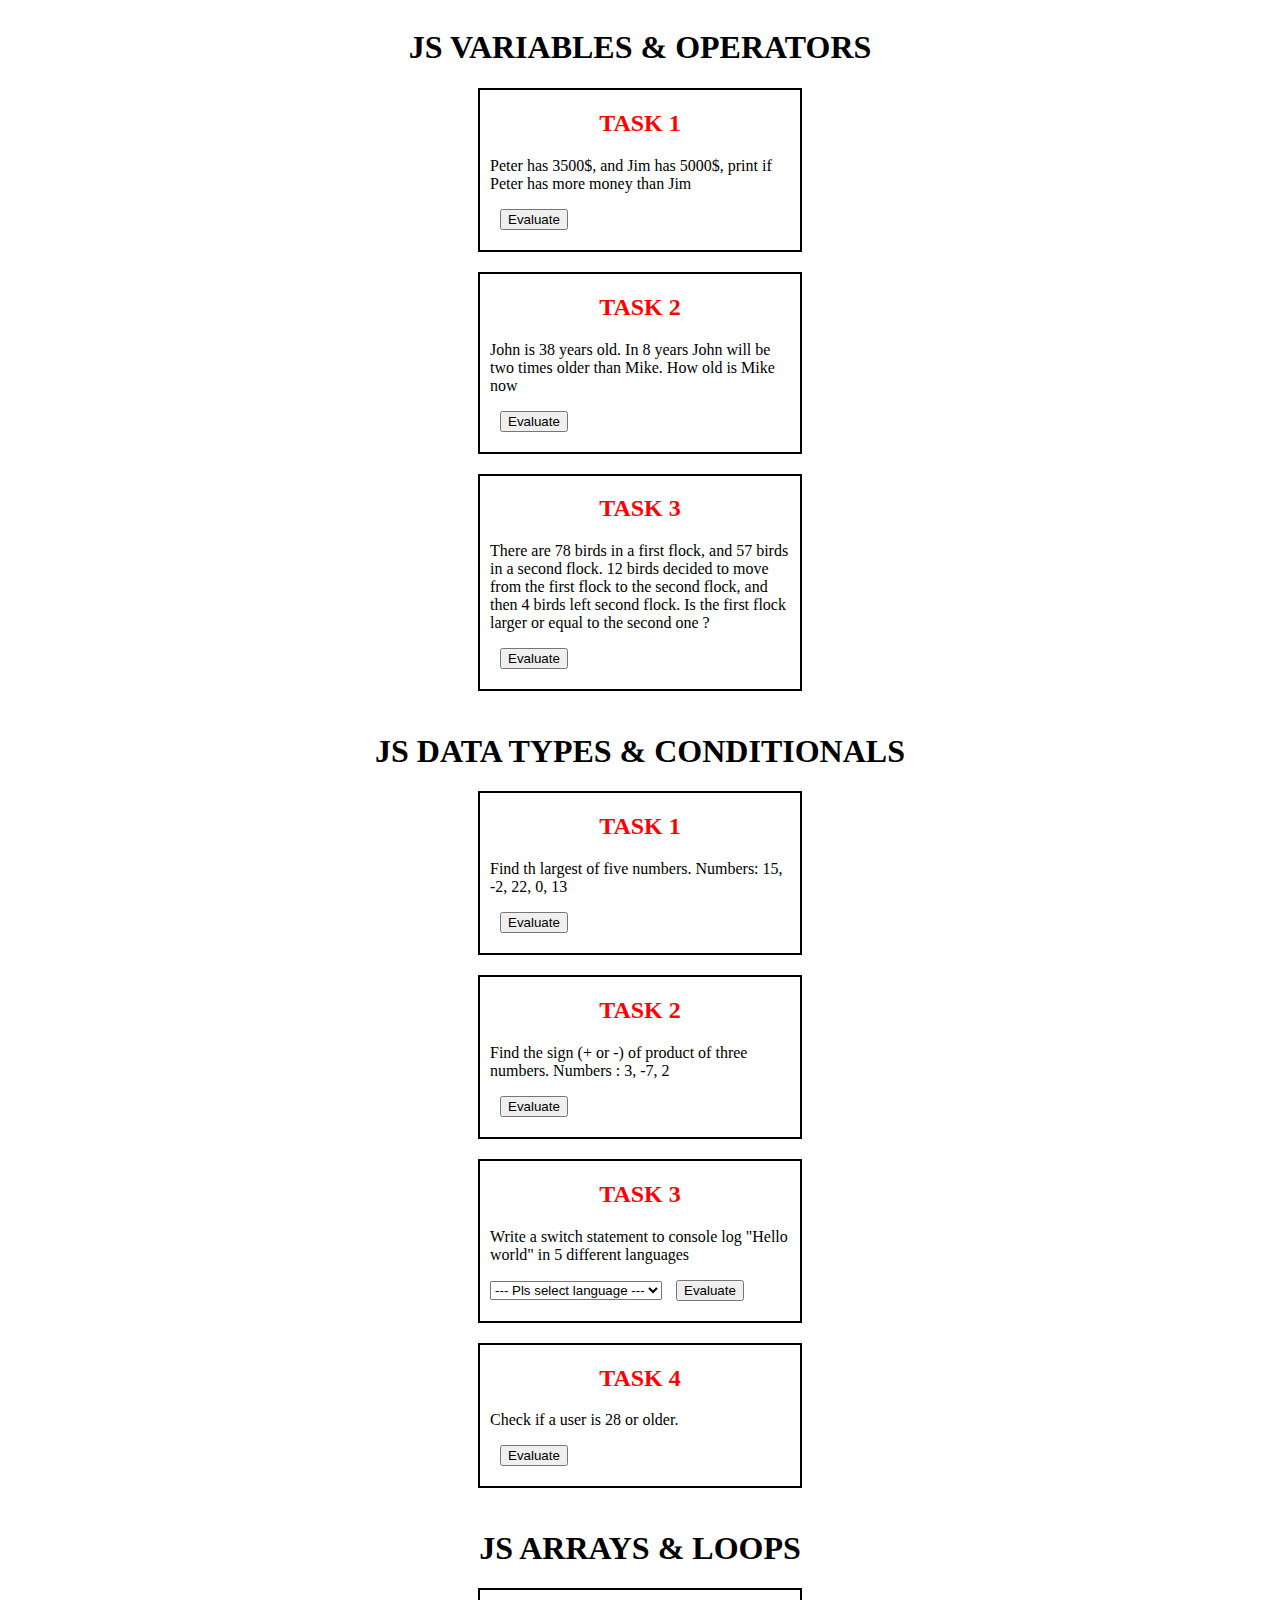
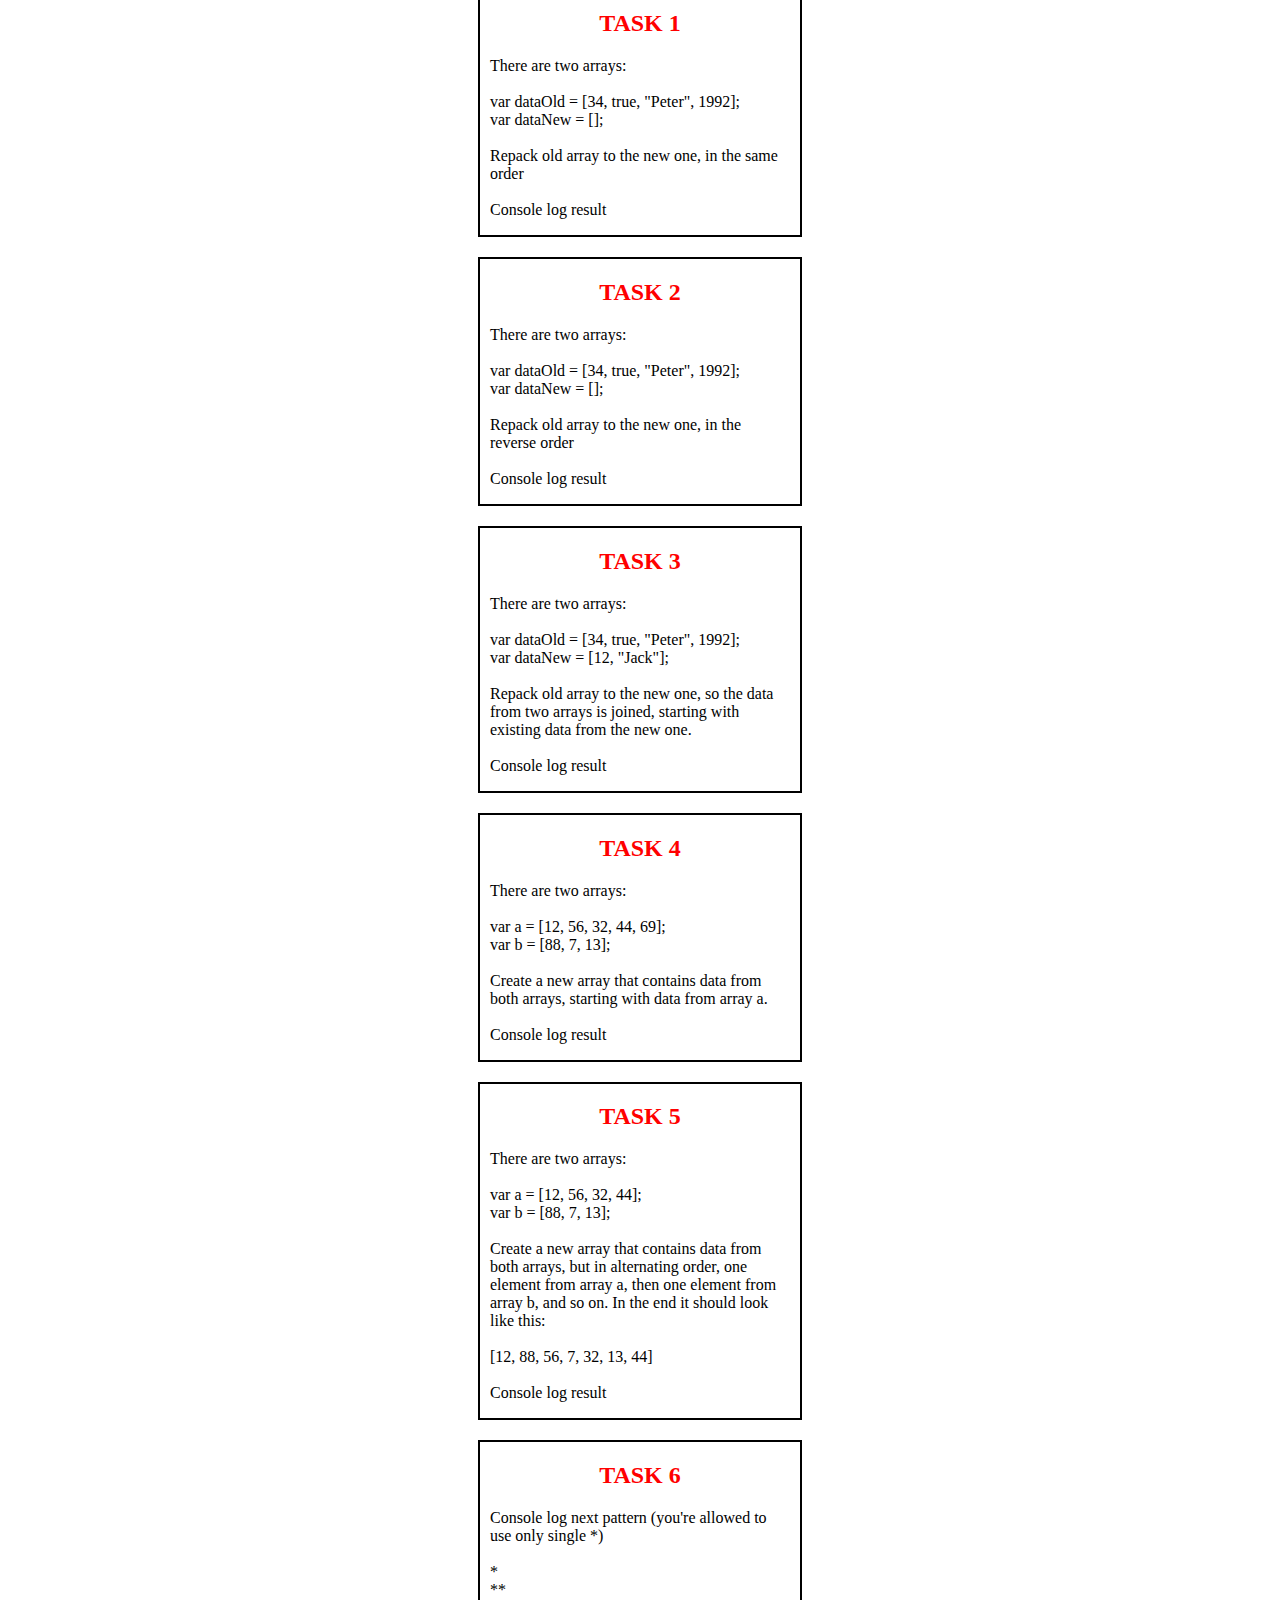
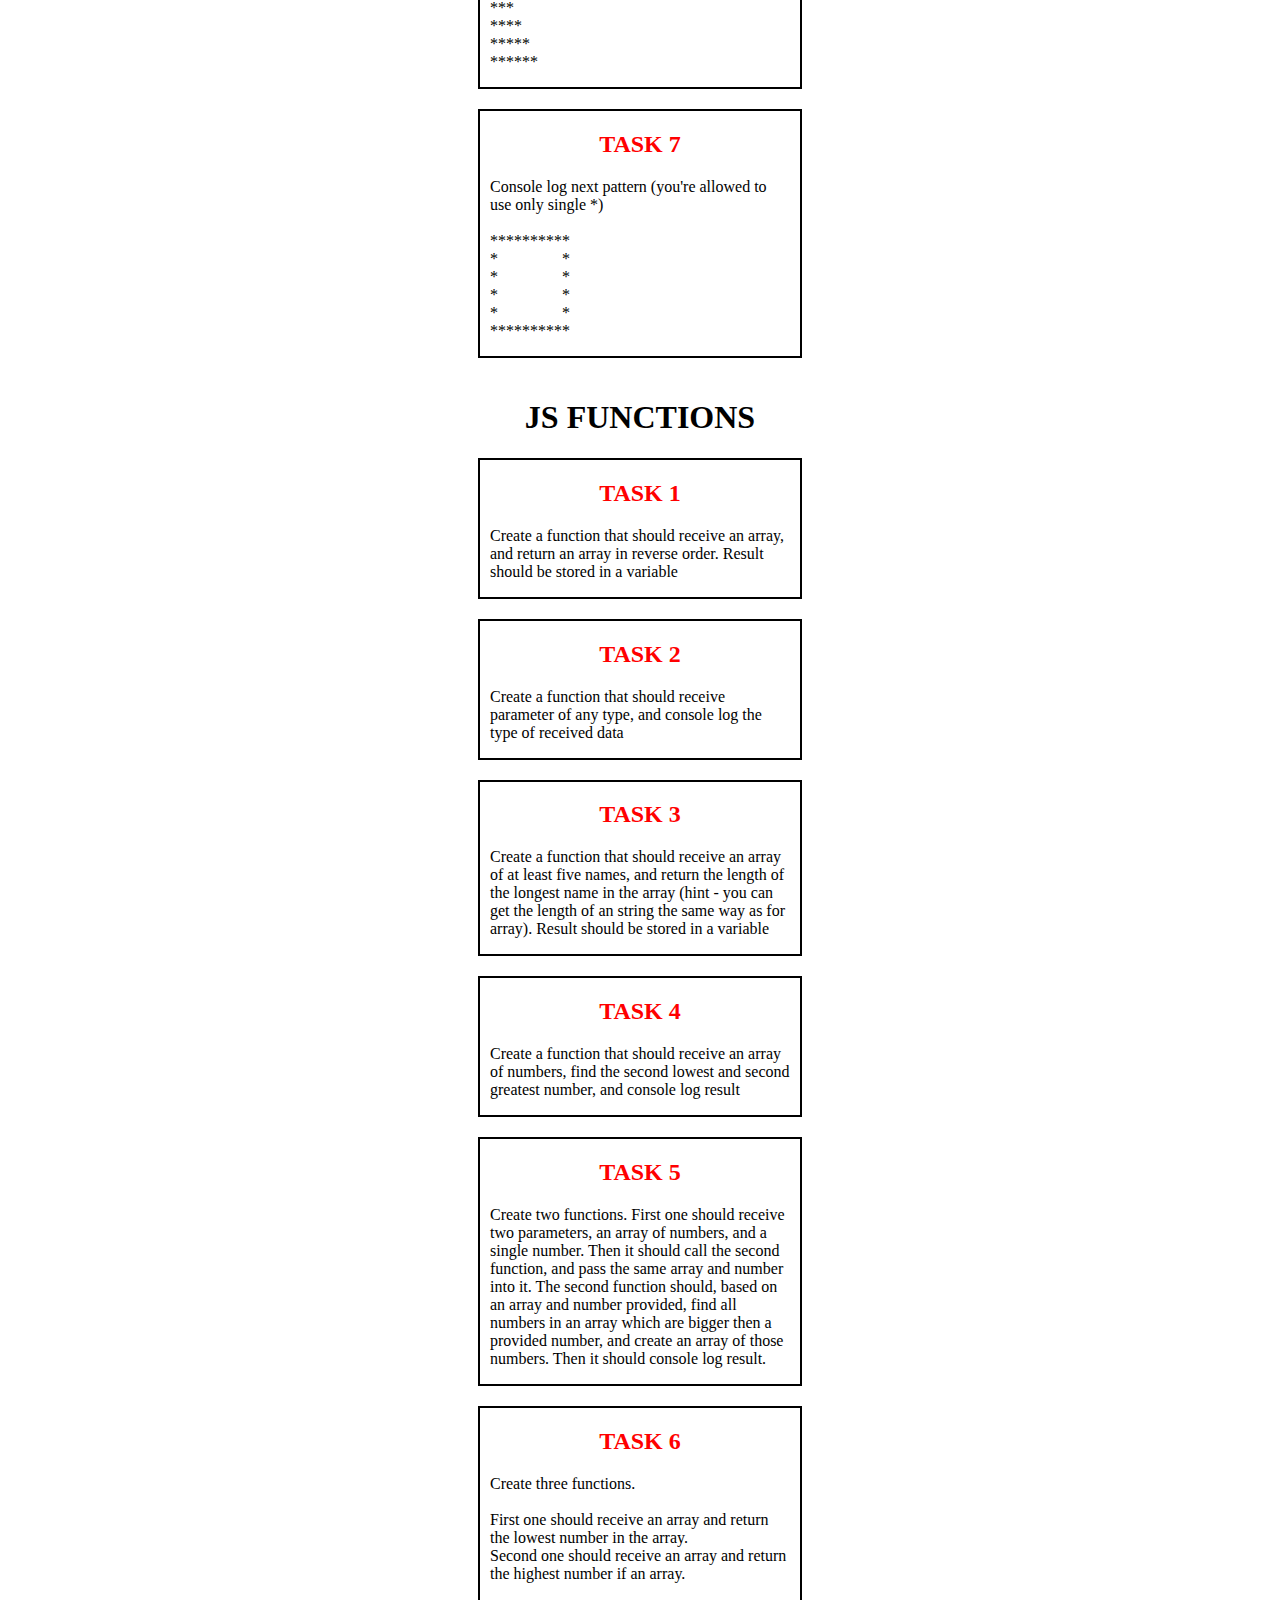
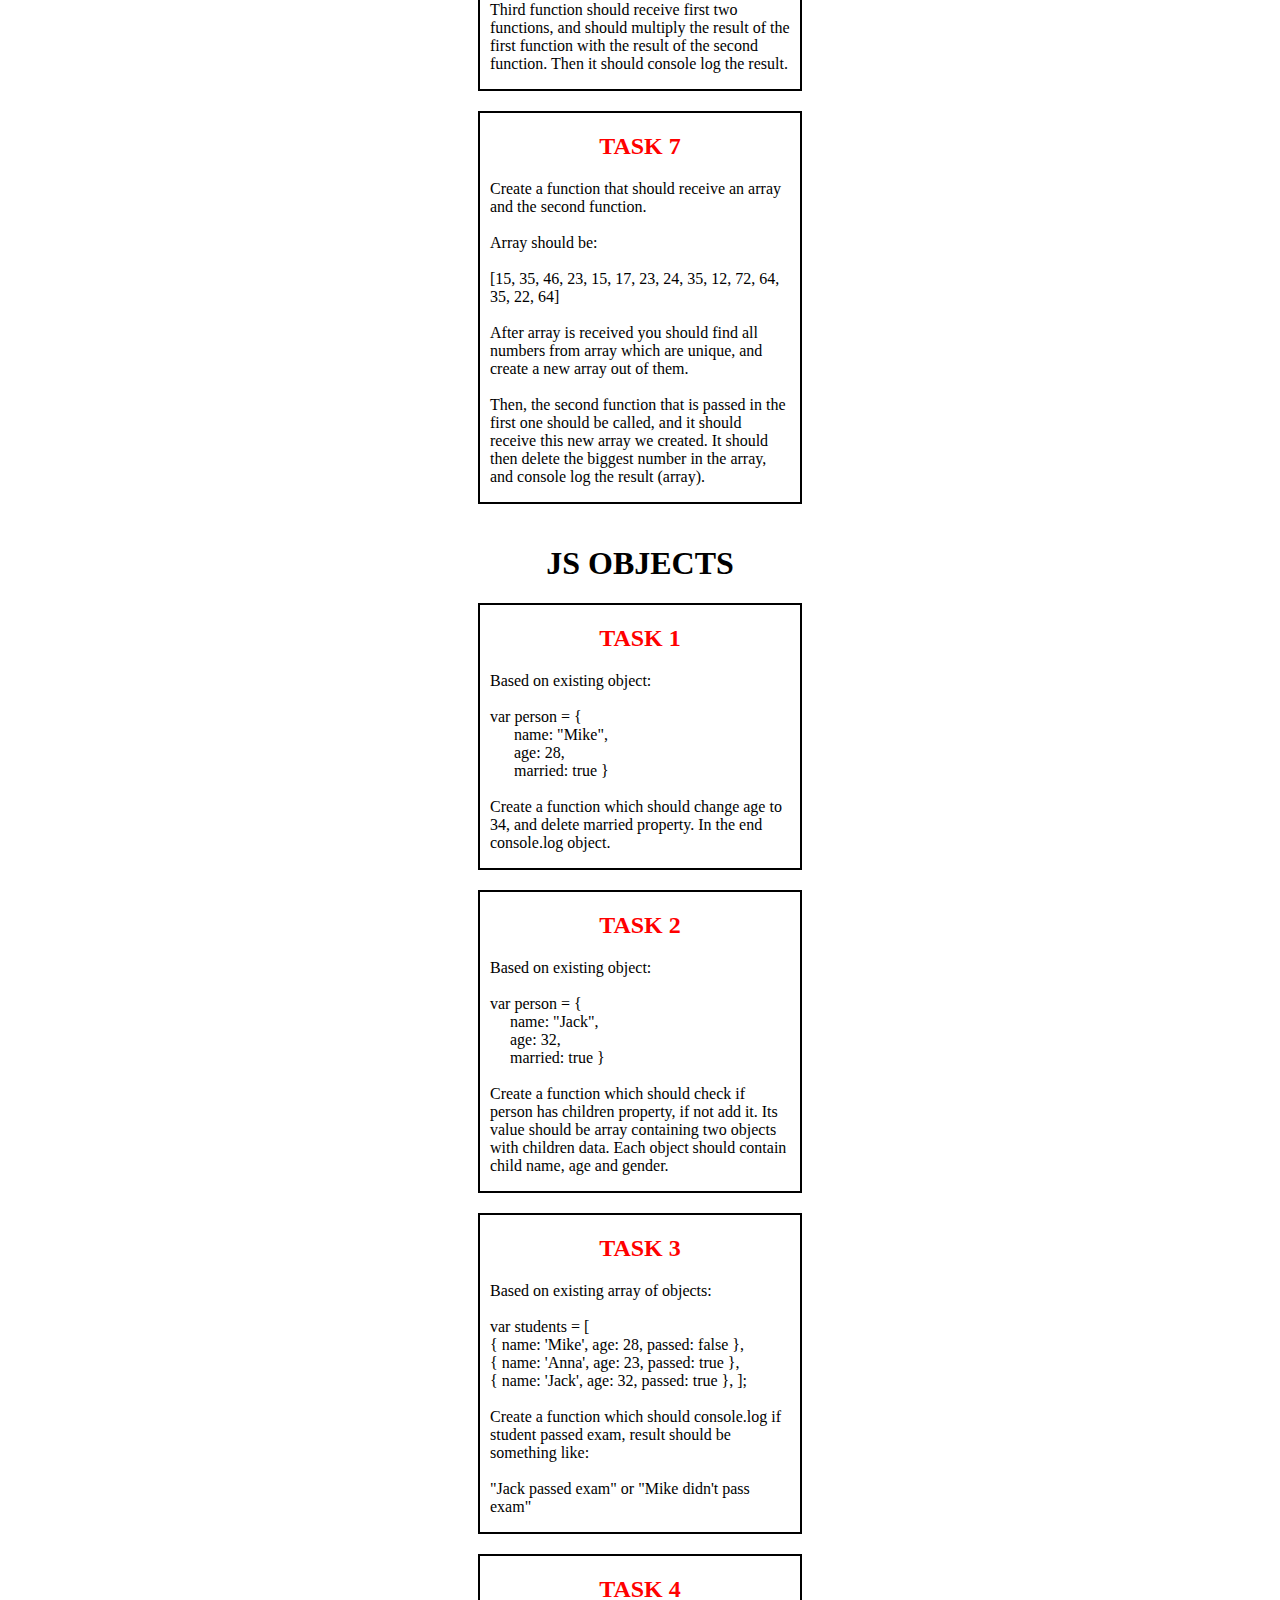
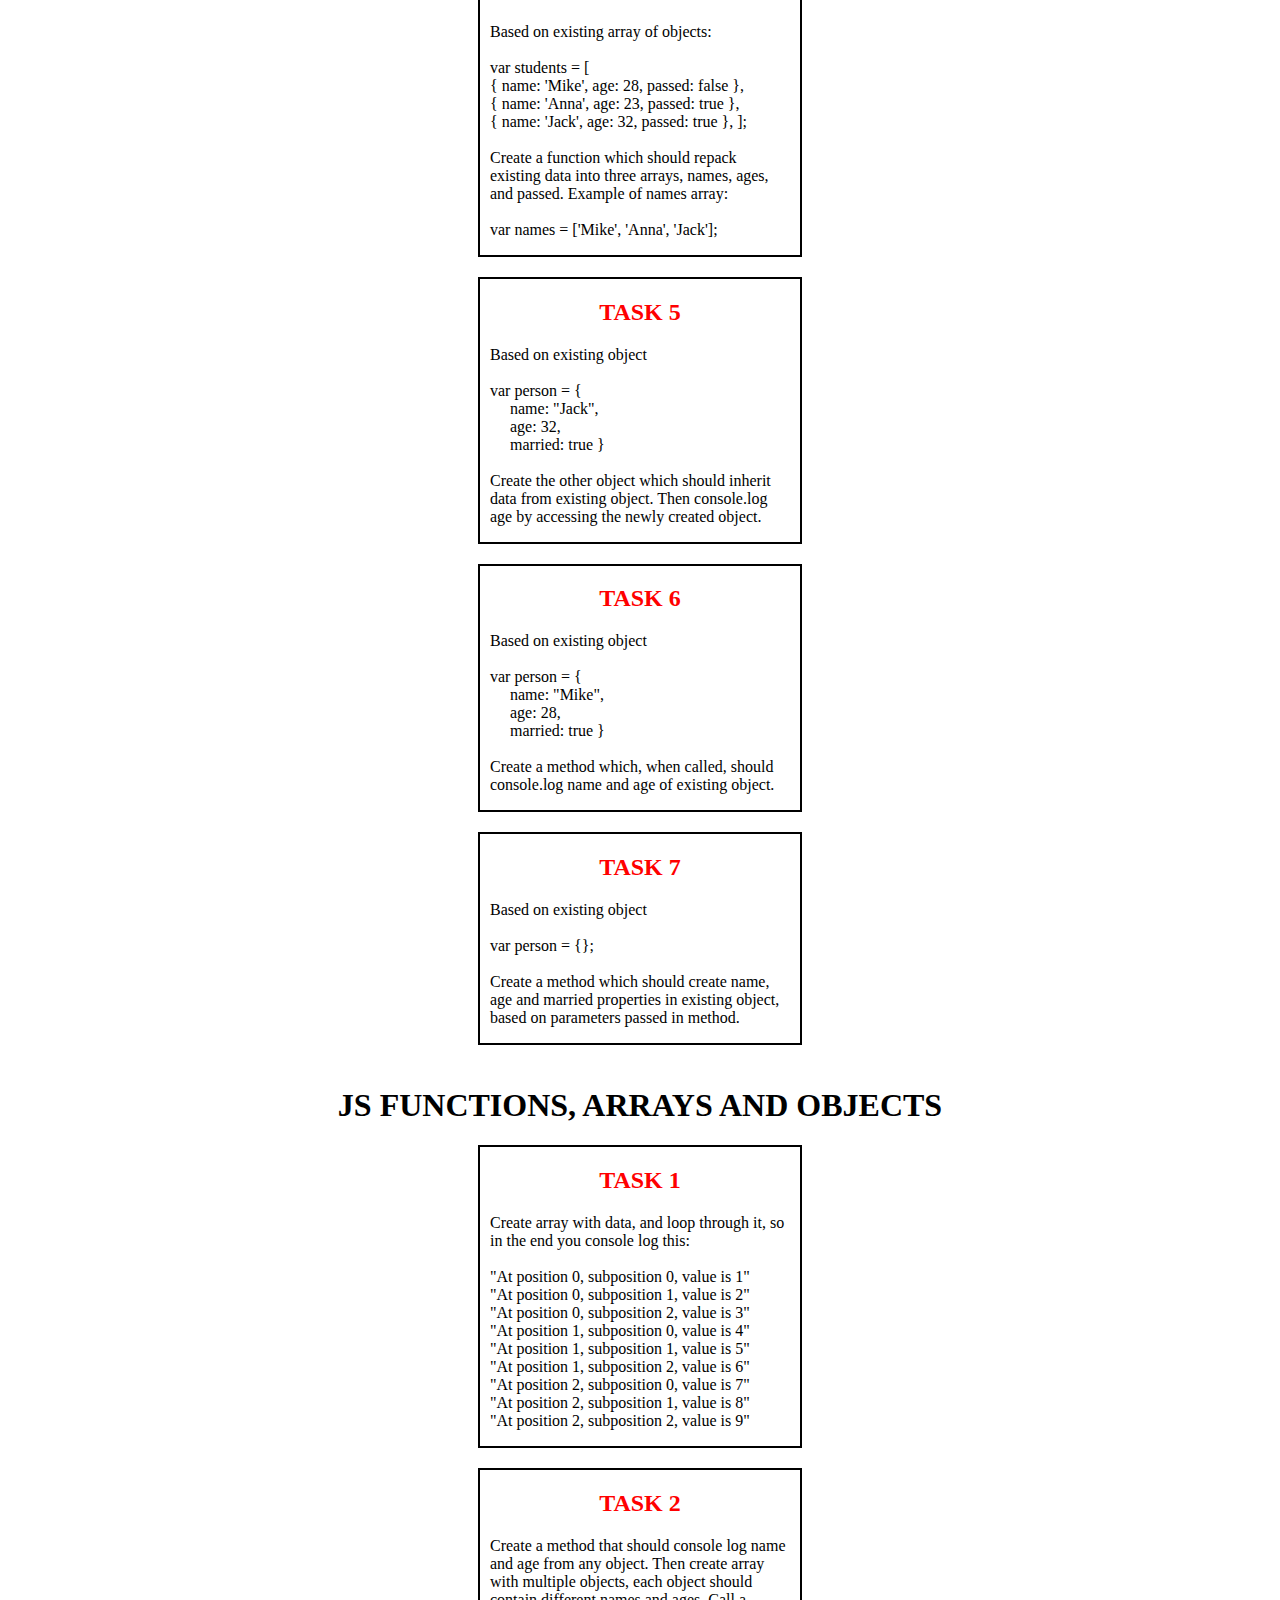
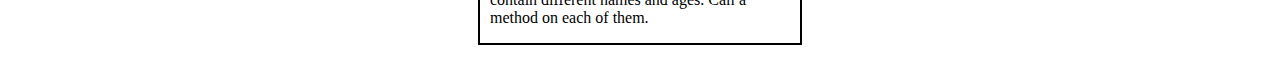
==== commit b76b1a60: "JS-Arrays,Functions&Objects-practice solved task 1 and task 2" ====
--- a/index.html
+++ b/index.html
@@ -365,6 +365,34 @@
           in existing object, based on parameters passed in method.
         </p>
       </div>
+
+      <h1>JS FUNCTIONS, ARRAYS AND OBJECTS</h1>
+      <div>
+        <h2>TASK 1</h2>
+        <p>
+          Create array with data, and loop through it, so in the end you console
+          log this:<br /><br />
+
+          "At position 0, subposition 0, value is 1"<br />
+          "At position 0, subposition 1, value is 2"<br />
+          "At position 0, subposition 2, value is 3"<br />
+          "At position 1, subposition 0, value is 4"<br />
+          "At position 1, subposition 1, value is 5"<br />
+          "At position 1, subposition 2, value is 6"<br />
+          "At position 2, subposition 0, value is 7"<br />
+          "At position 2, subposition 1, value is 8"<br />
+          "At position 2, subposition 2, value is 9"<br />
+        </p>
+      </div>
+
+      <div>
+        <h2>TASK 2</h2>
+        <p>
+          Create a method that should console log name and age from any object.
+          Then create array with multiple objects, each object should contain
+          different names and ages. Call a method on each of them.
+        </p>
+      </div>
     </main>
   </body>
 </html>
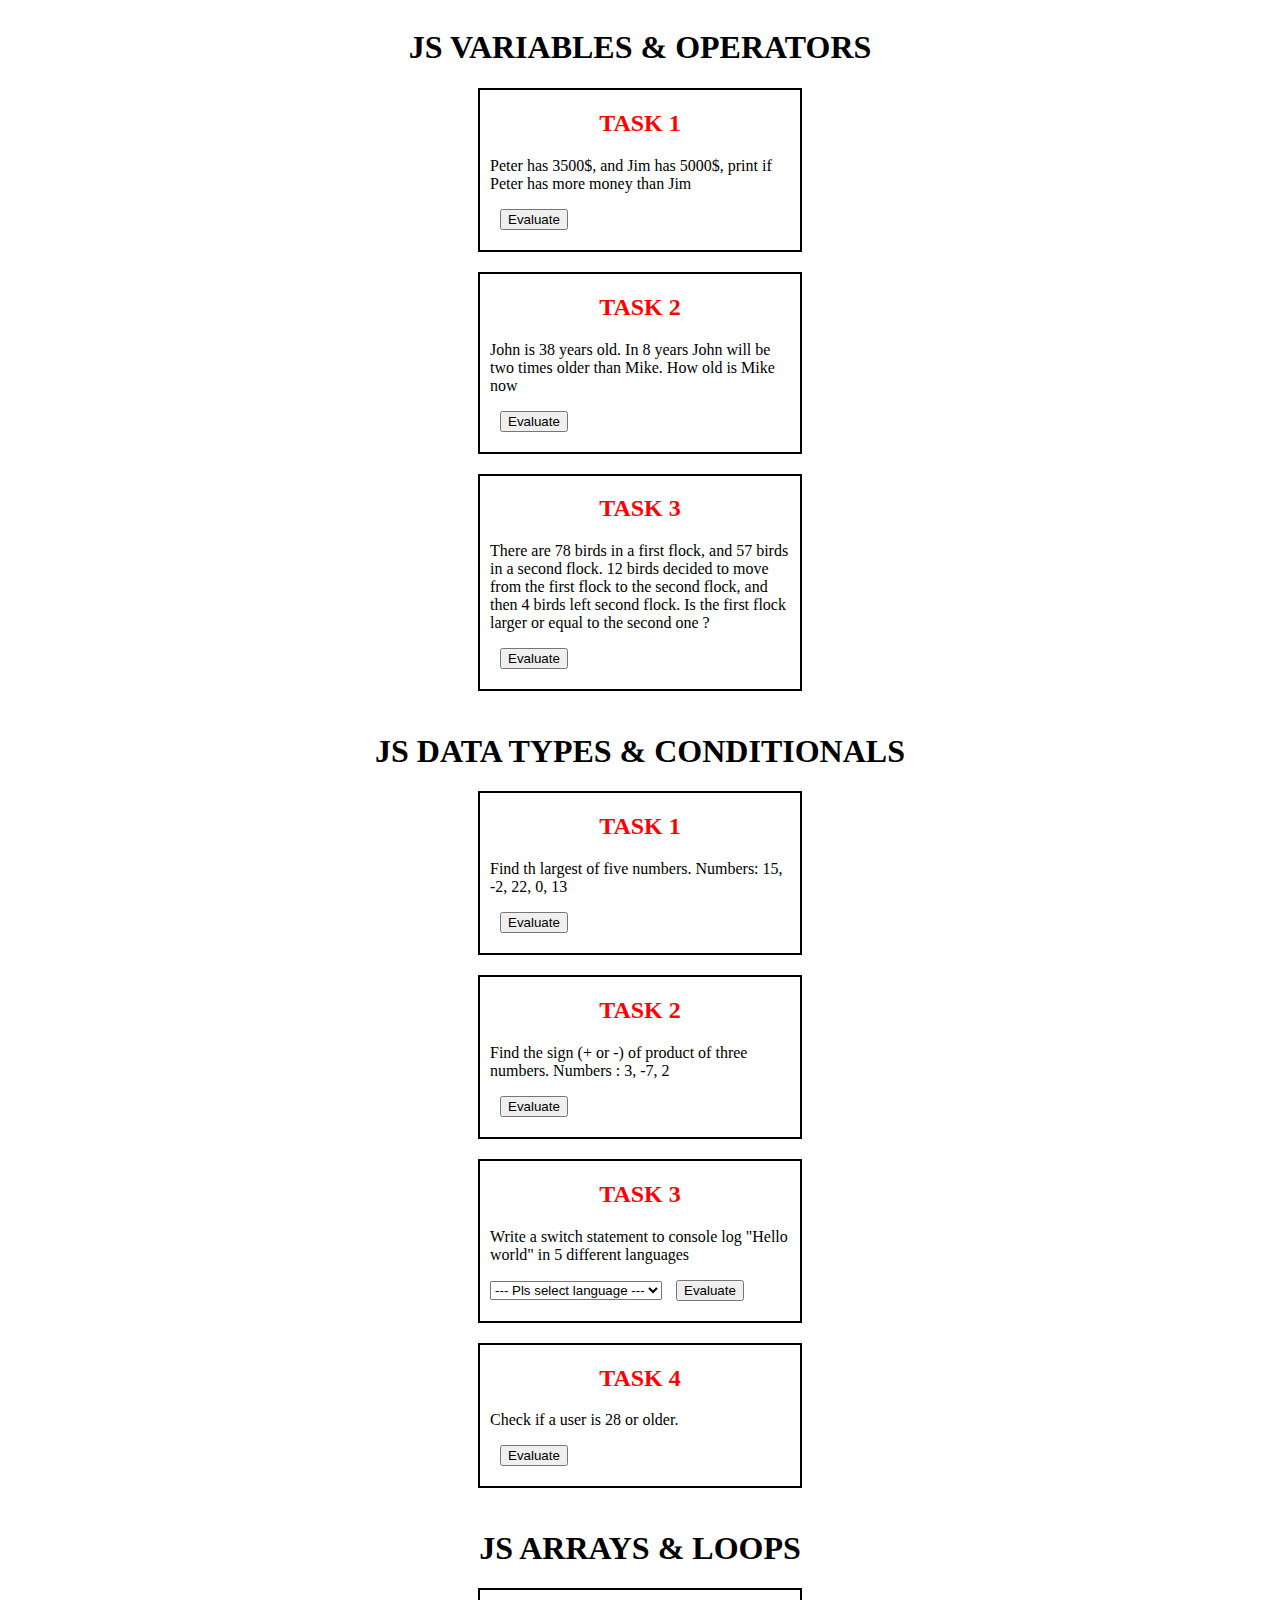
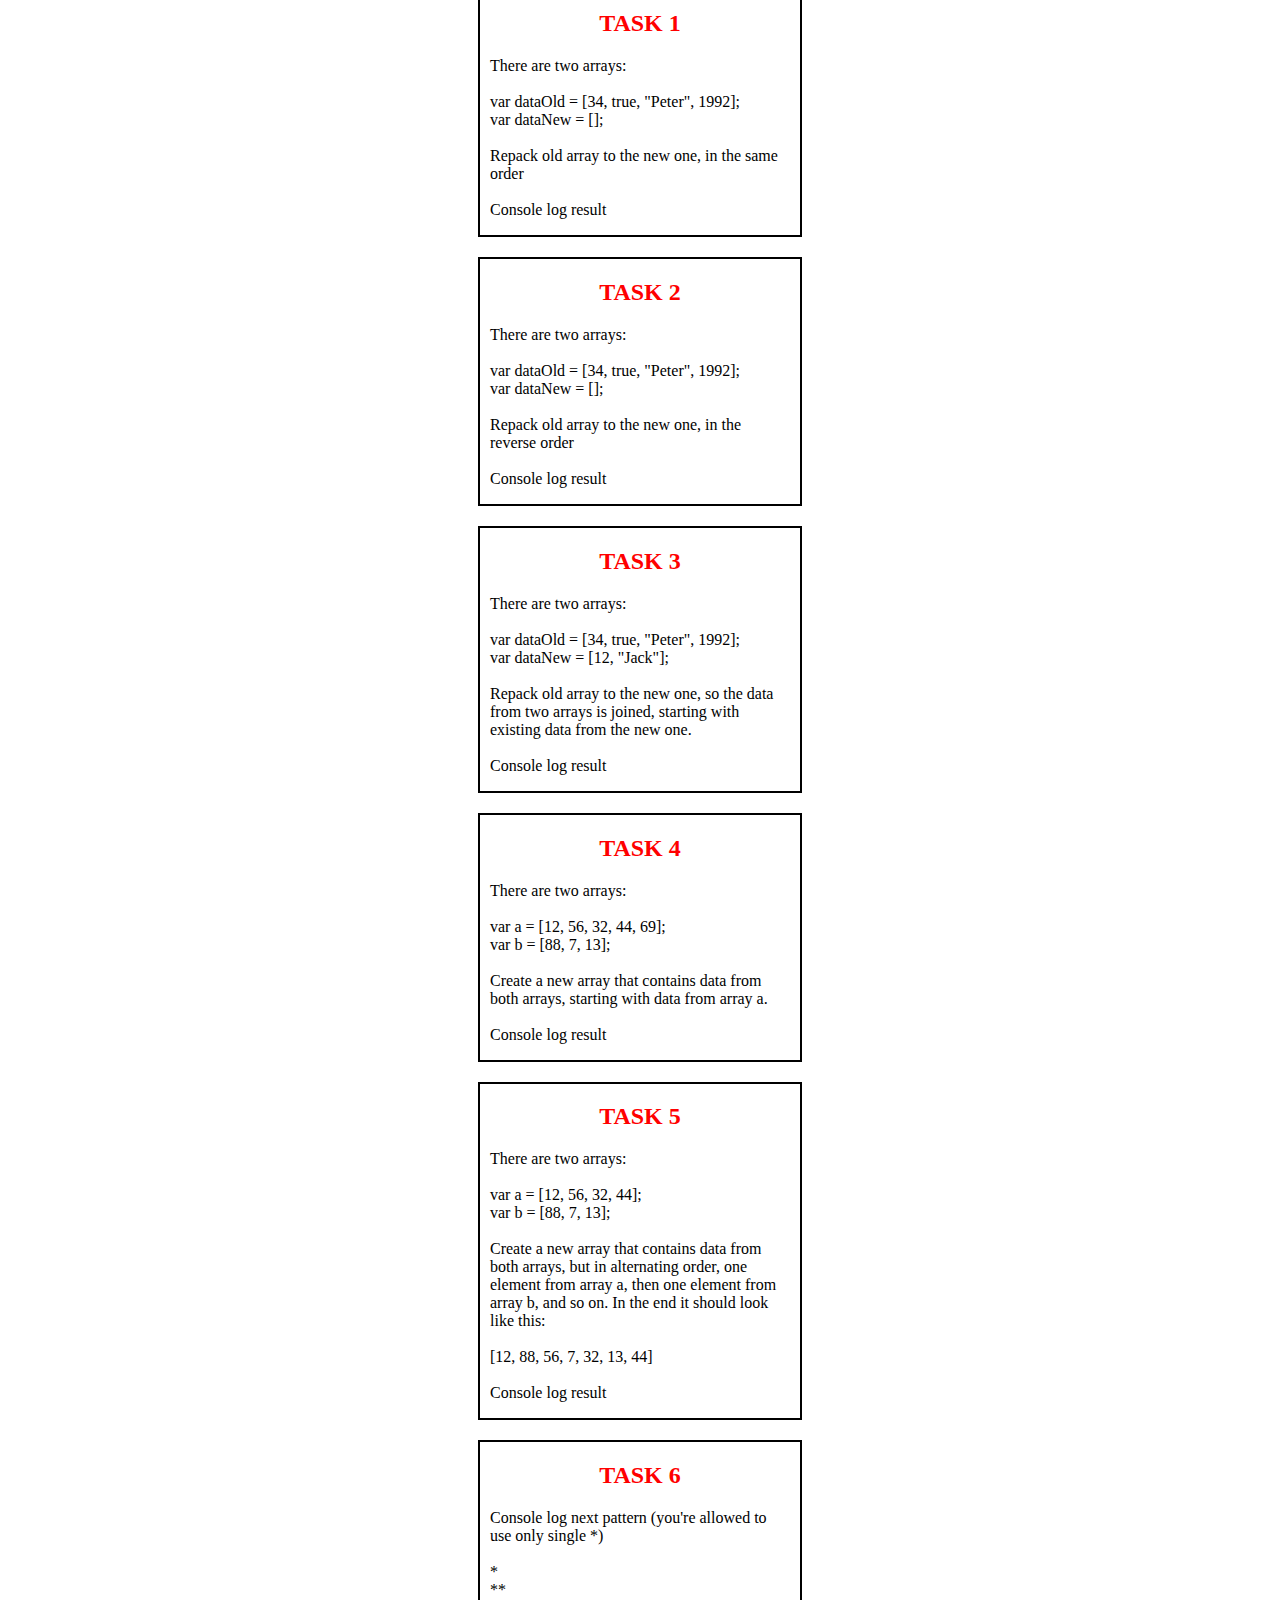
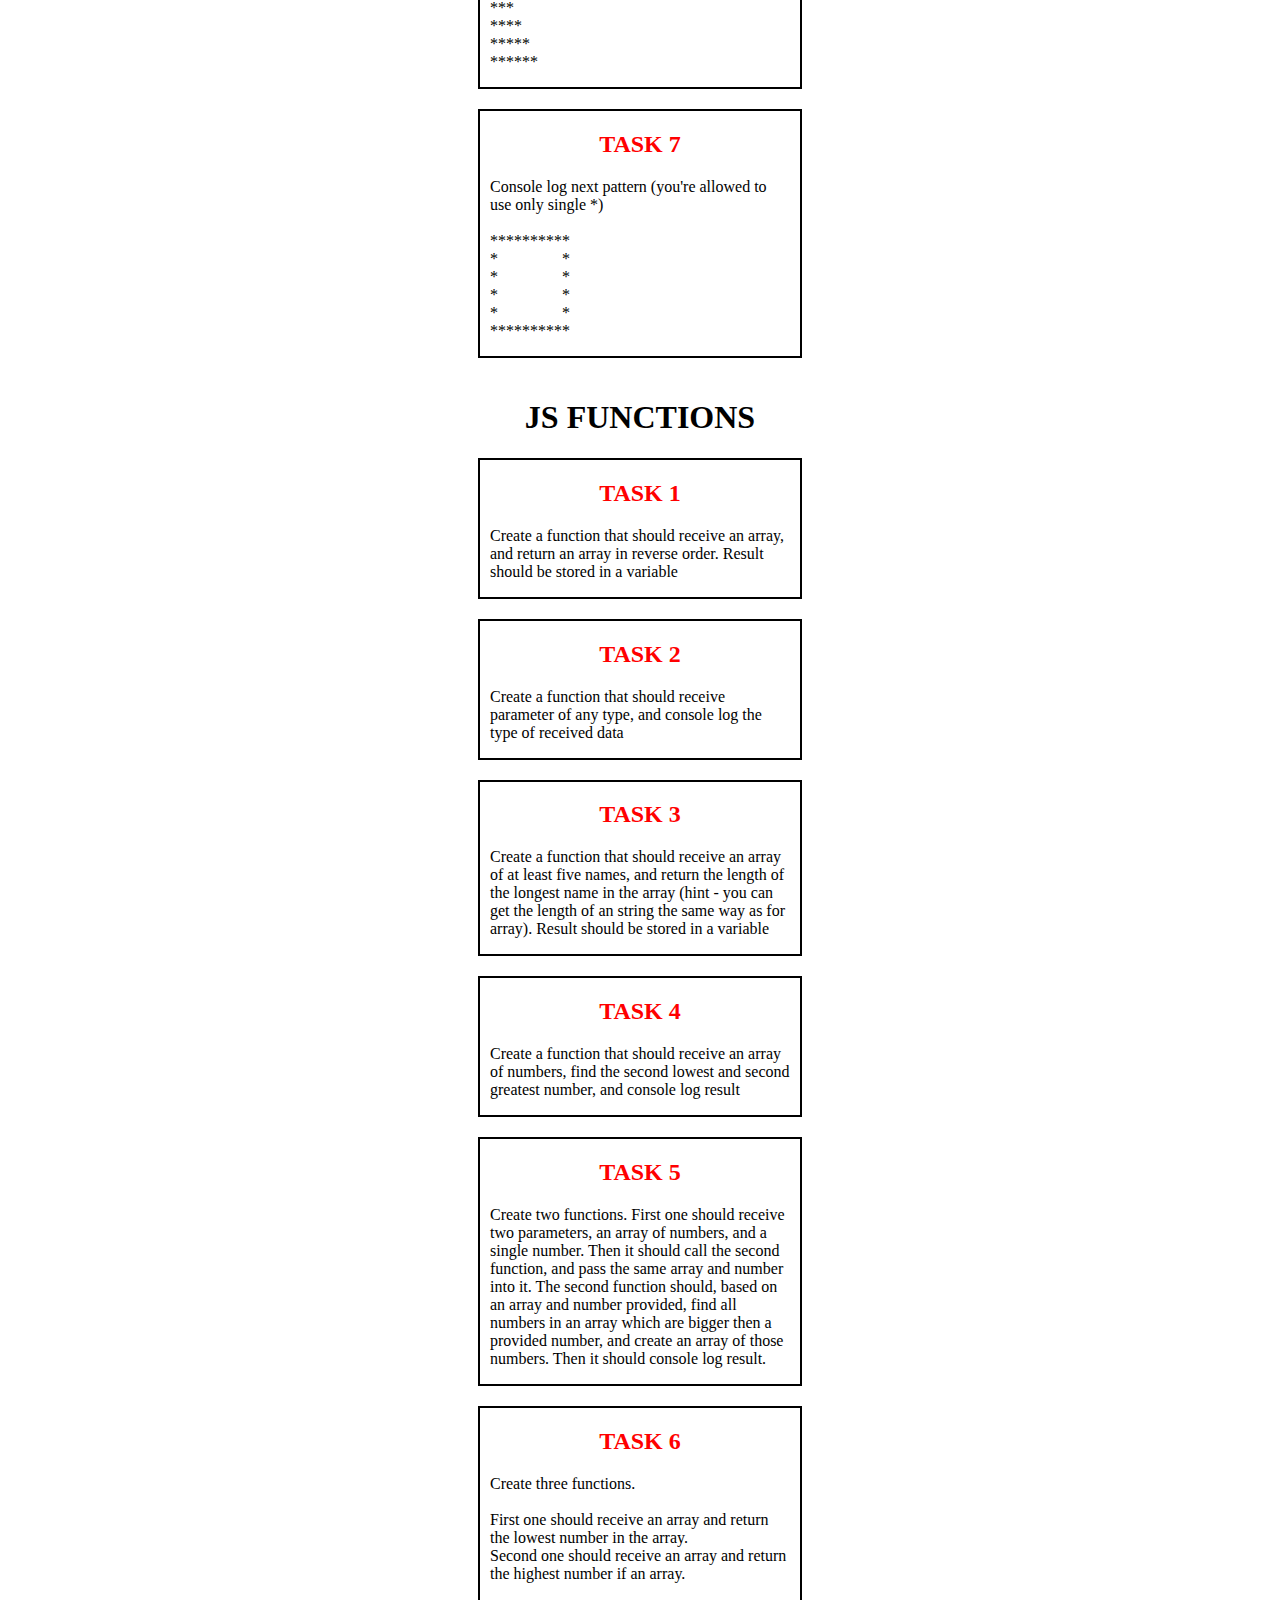
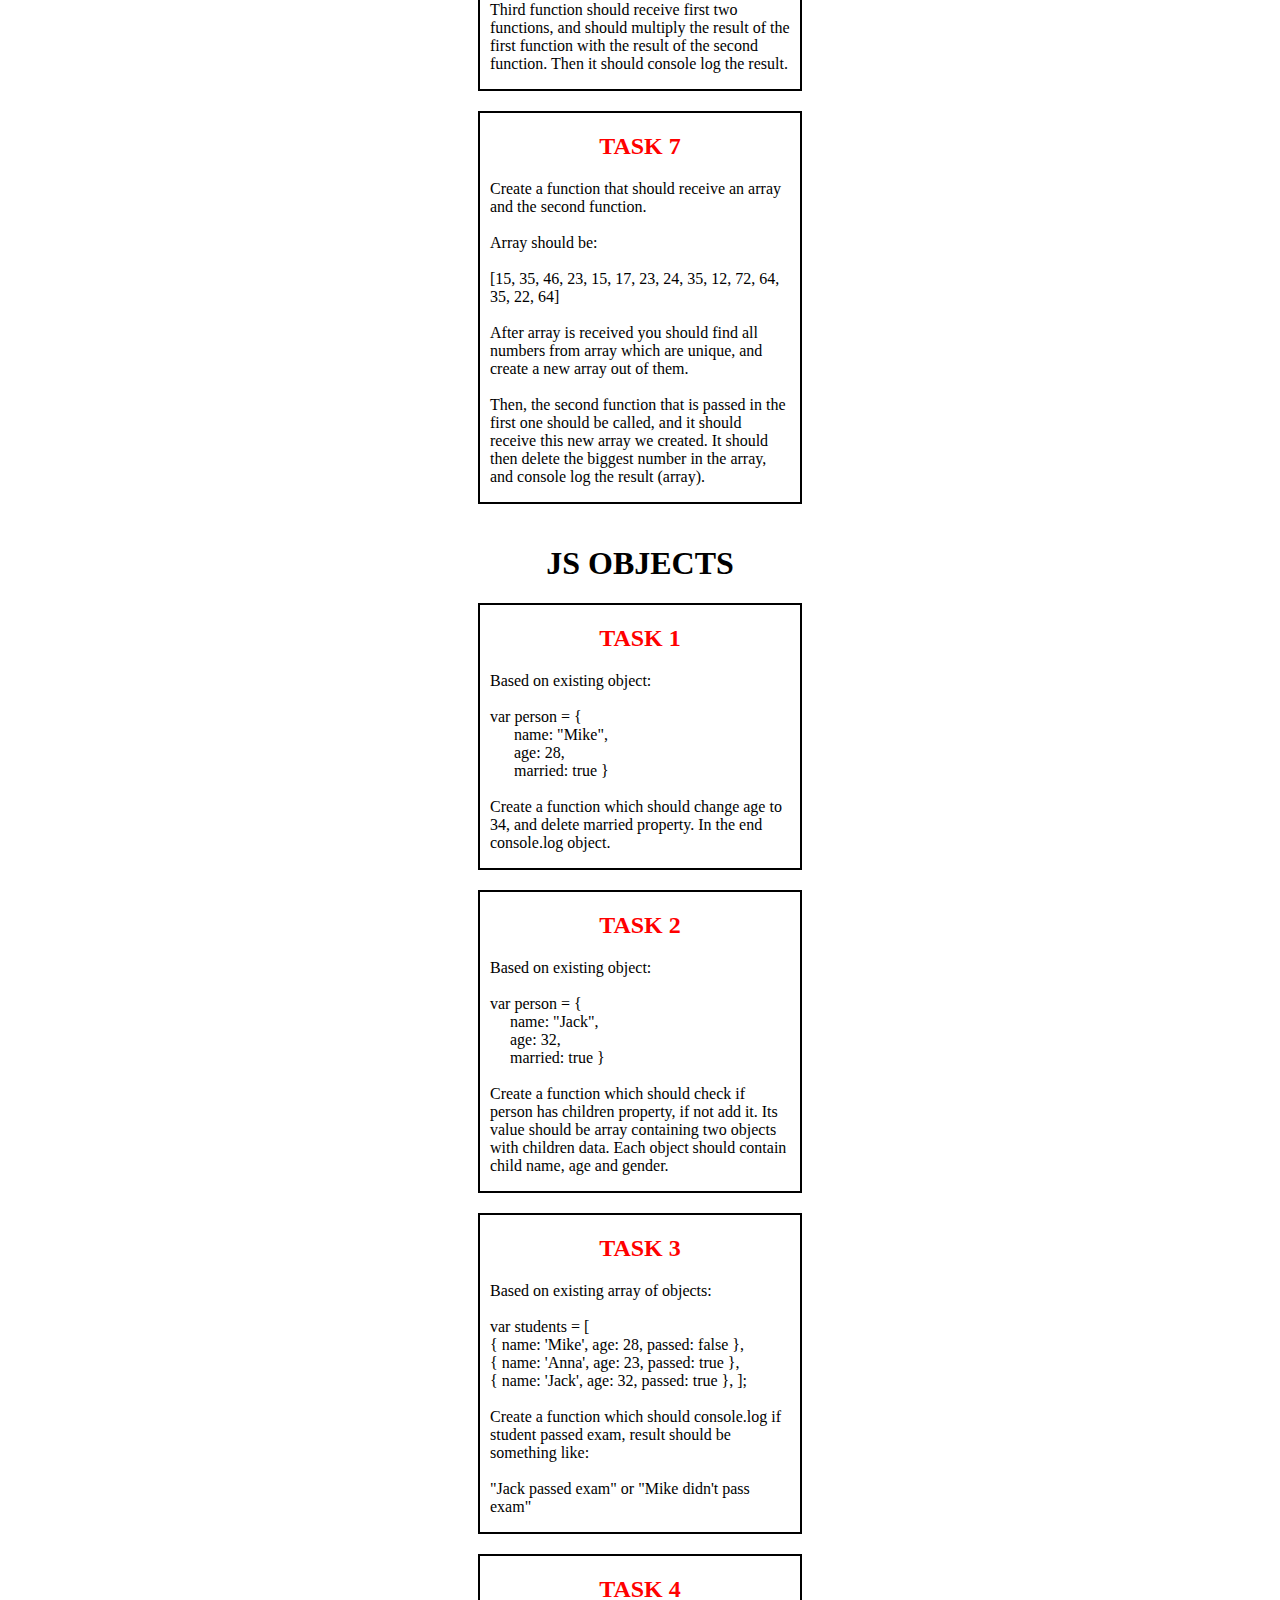
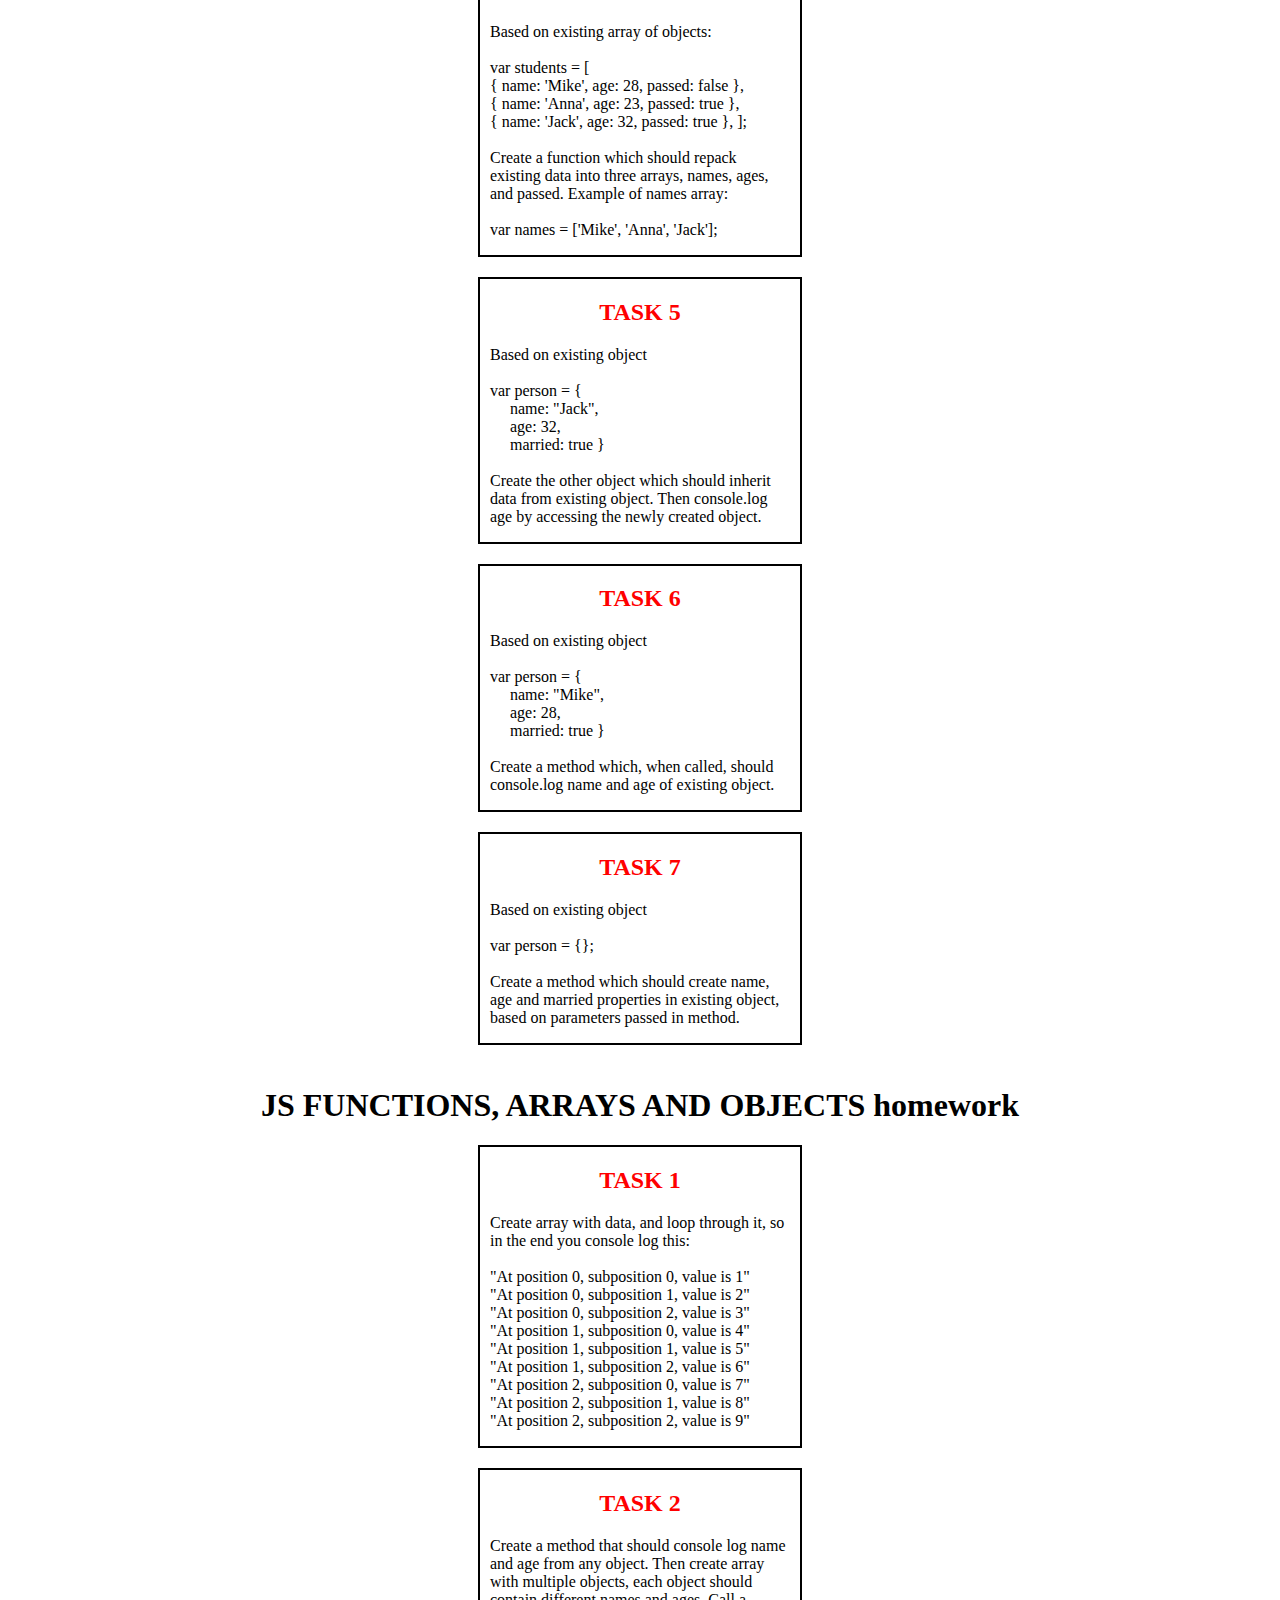
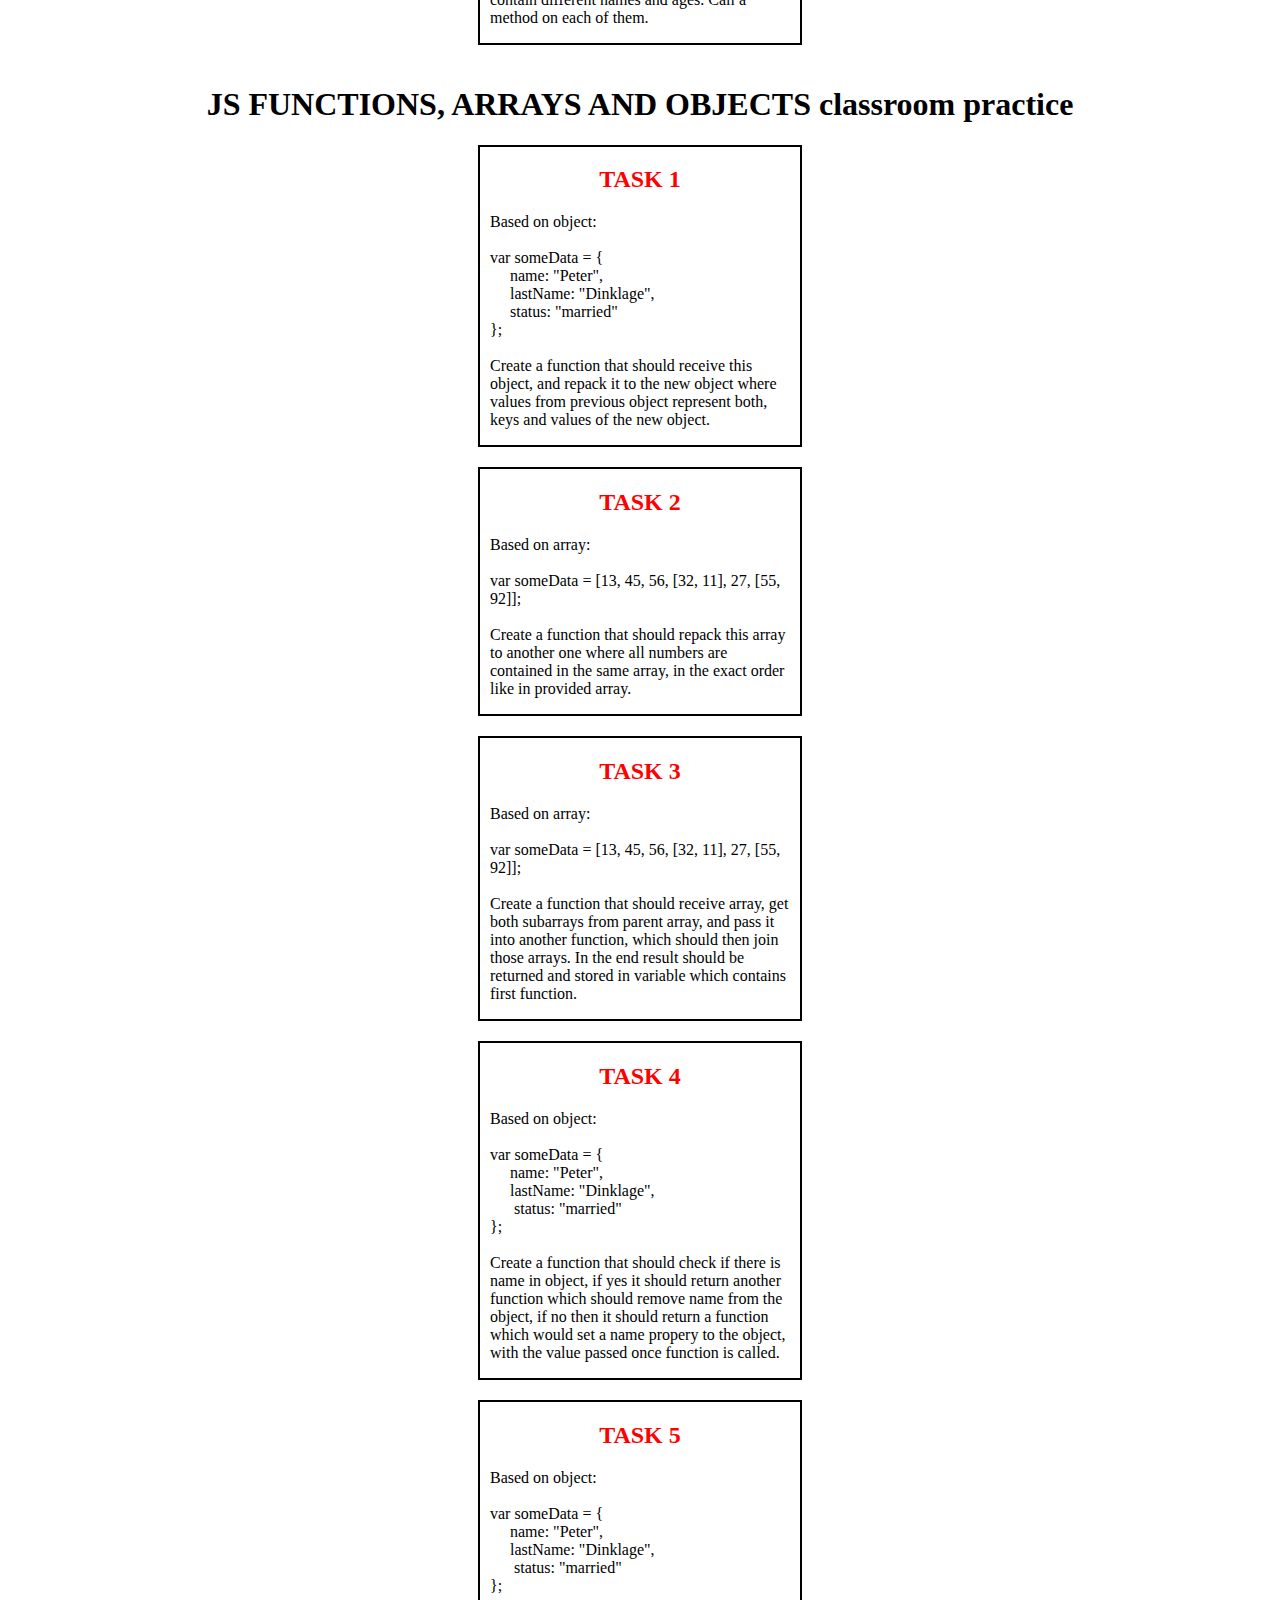
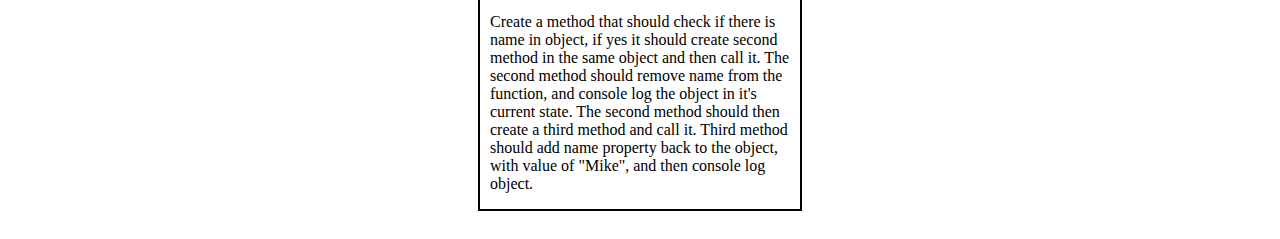
==== commit 17bb6367: "JS-Functions,Arrays&Objects classroom practice - solved tasks 1,2,3,4,5 and task 2 from JS-Functions" ====
--- a/index.html
+++ b/index.html
@@ -366,7 +366,7 @@
         </p>
       </div>
 
-      <h1>JS FUNCTIONS, ARRAYS AND OBJECTS</h1>
+      <h1>JS FUNCTIONS, ARRAYS AND OBJECTS homework</h1>
       <div>
         <h2>TASK 1</h2>
         <p>
@@ -393,6 +393,91 @@
           different names and ages. Call a method on each of them.
         </p>
       </div>
+
+      <h1>JS FUNCTIONS, ARRAYS AND OBJECTS classroom practice</h1>
+      <div>
+        <h2>TASK 1</h2>
+        <p>
+          Based on object:<br /><br />
+
+          var someData = {<br />
+          &nbsp;&nbsp; &nbsp;&nbsp;name: "Peter",<br />
+          &nbsp;&nbsp; &nbsp;&nbsp;lastName: "Dinklage",<br />
+          &nbsp;&nbsp; &nbsp;&nbsp;status: "married"<br />
+          };<br /><br />
+
+          Create a function that should receive this object, and repack it to
+          the new object where values from previous object represent both, keys
+          and values of the new object.
+        </p>
+      </div>
+
+      <div>
+        <h2>TASK 2</h2>
+        <p>
+          Based on array:<br /><br />
+
+          var someData = [13, 45, 56, [32, 11], 27, [55, 92]];<br /><br />
+
+          Create a function that should repack this array to another one where
+          all numbers are contained in the same array, in the exact order like
+          in provided array.
+        </p>
+      </div>
+
+      <div>
+        <h2>TASK 3</h2>
+        <p>
+          Based on array:<br /><br />
+
+          var someData = [13, 45, 56, [32, 11], 27, [55, 92]];<br /><br />
+
+          Create a function that should receive array, get both subarrays from
+          parent array, and pass it into another function, which should then
+          join those arrays. In the end result should be returned and stored in
+          variable which contains first function.
+        </p>
+      </div>
+
+      <div>
+        <h2>TASK 4</h2>
+        <p>
+          Based on object:<br /><br />
+
+          var someData = {<br />
+          &nbsp;&nbsp; &nbsp;&nbsp;name: "Peter",<br />
+          &nbsp;&nbsp; &nbsp;&nbsp;lastName: "Dinklage",<br />
+          &nbsp;&nbsp; &nbsp;&nbsp; status: "married"<br />
+          };<br /><br />
+
+          Create a function that should check if there is name in object, if yes
+          it should return another function which should remove name from the
+          object, if no then it should return a function which would set a
+          name propery to the object, with the value passed once function is
+          called.
+        </p>
+      </div>
+
+      <div>
+        <h2>TASK 5</h2>
+        <p>
+          Based on object:<br /><br />
+
+          var someData = {<br />
+          &nbsp;&nbsp; &nbsp;&nbsp;name: "Peter",<br />
+          &nbsp;&nbsp; &nbsp;&nbsp;lastName: "Dinklage",<br />
+          &nbsp;&nbsp; &nbsp;&nbsp; status: "married"<br />
+          };<br /><br />
+
+          Create a method that should check if there is name in object, if yes
+          it should create second method in the same object and then call it.
+          The second method should remove name from the function, and console
+          log the object in it's current state. The second method should then
+          create a third method and call it. Third method should add name
+          property back to the object, with value of "Mike", and then console
+          log object.
+        </p>
+      </div>
     </main>
   </body>
 </html>
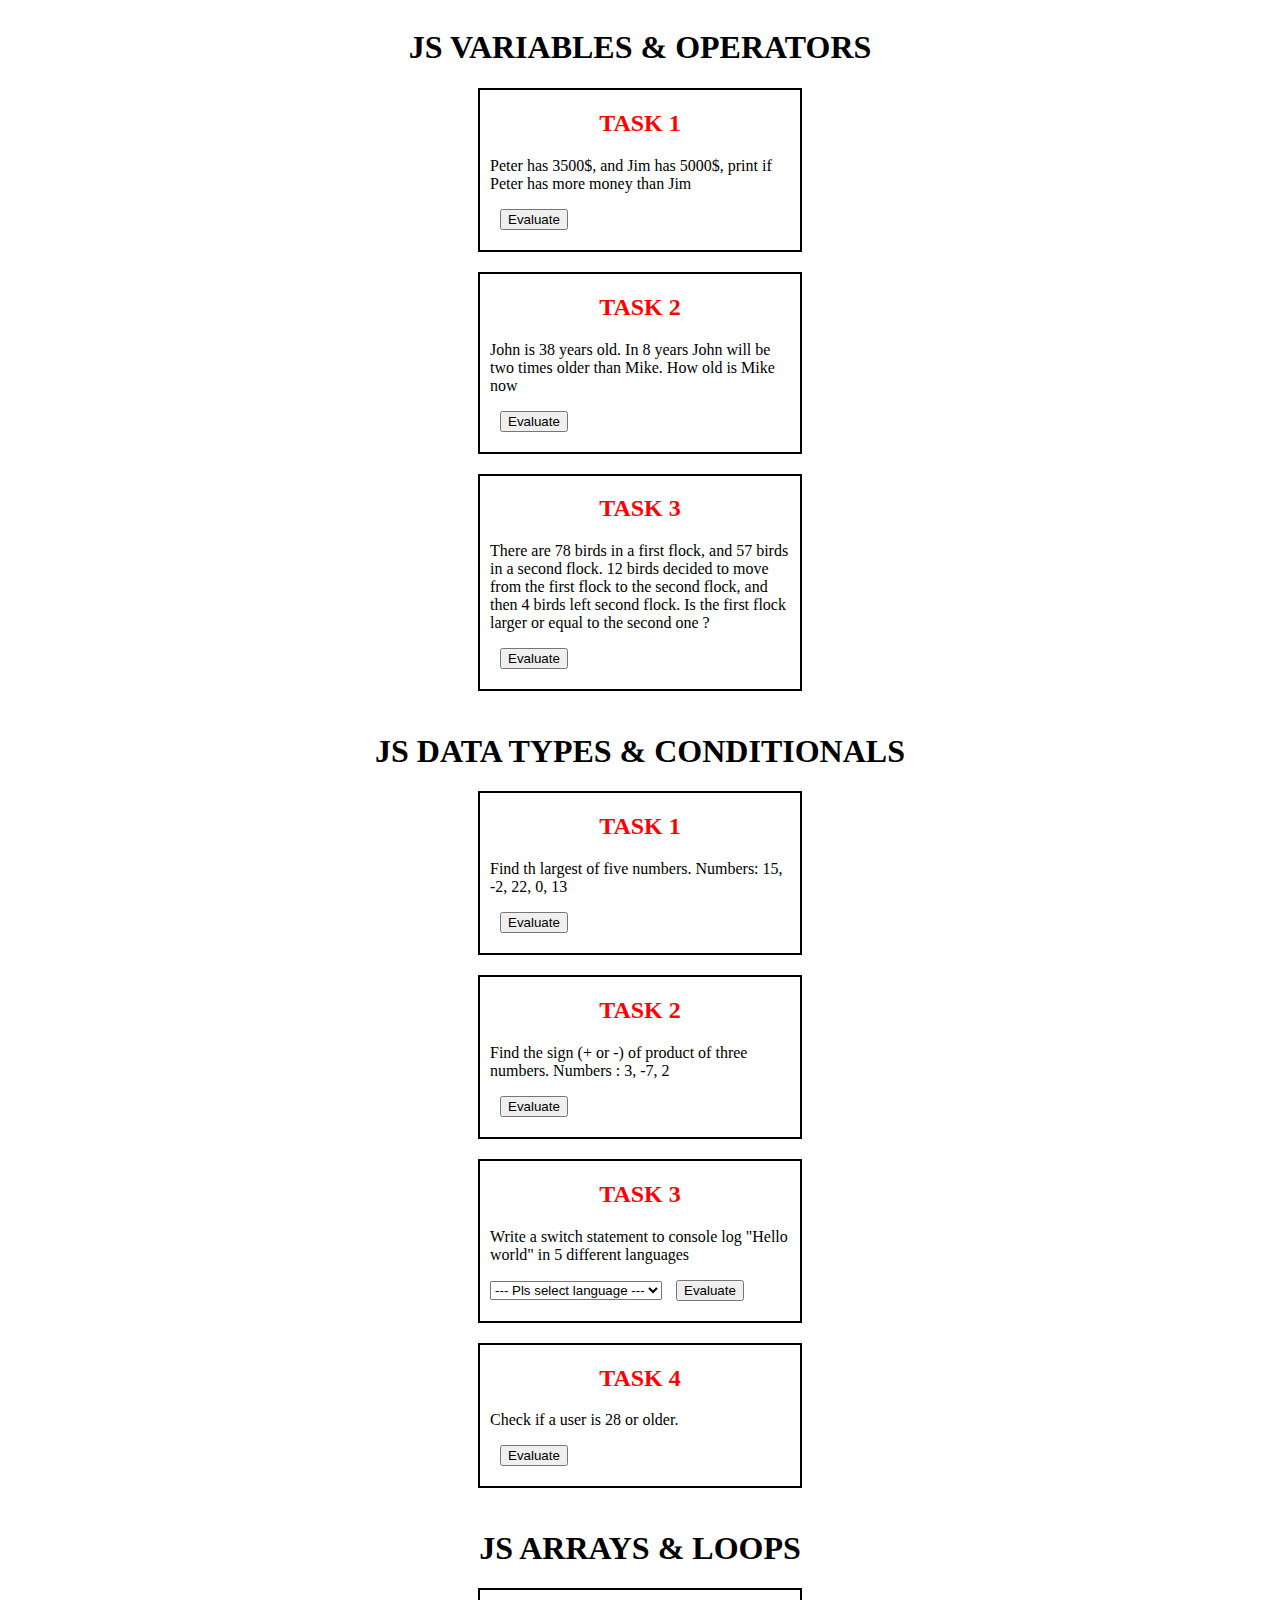
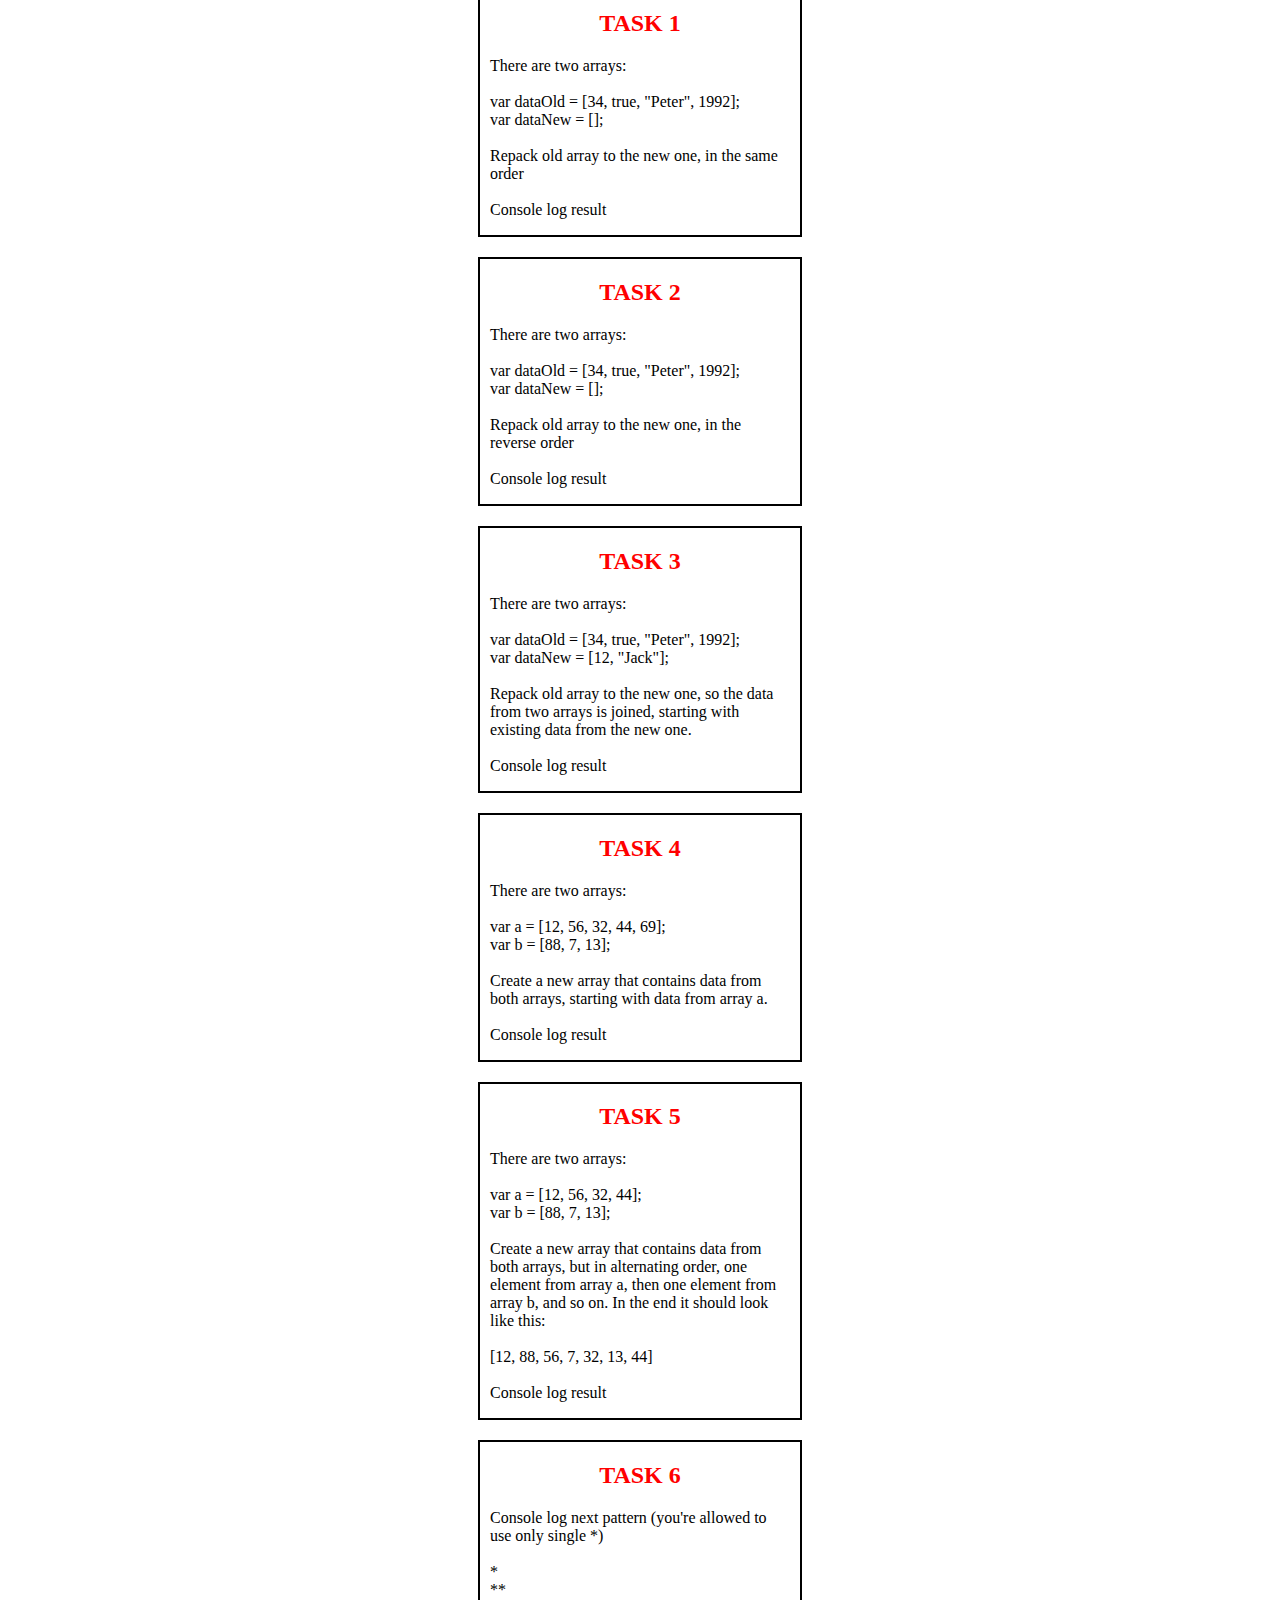
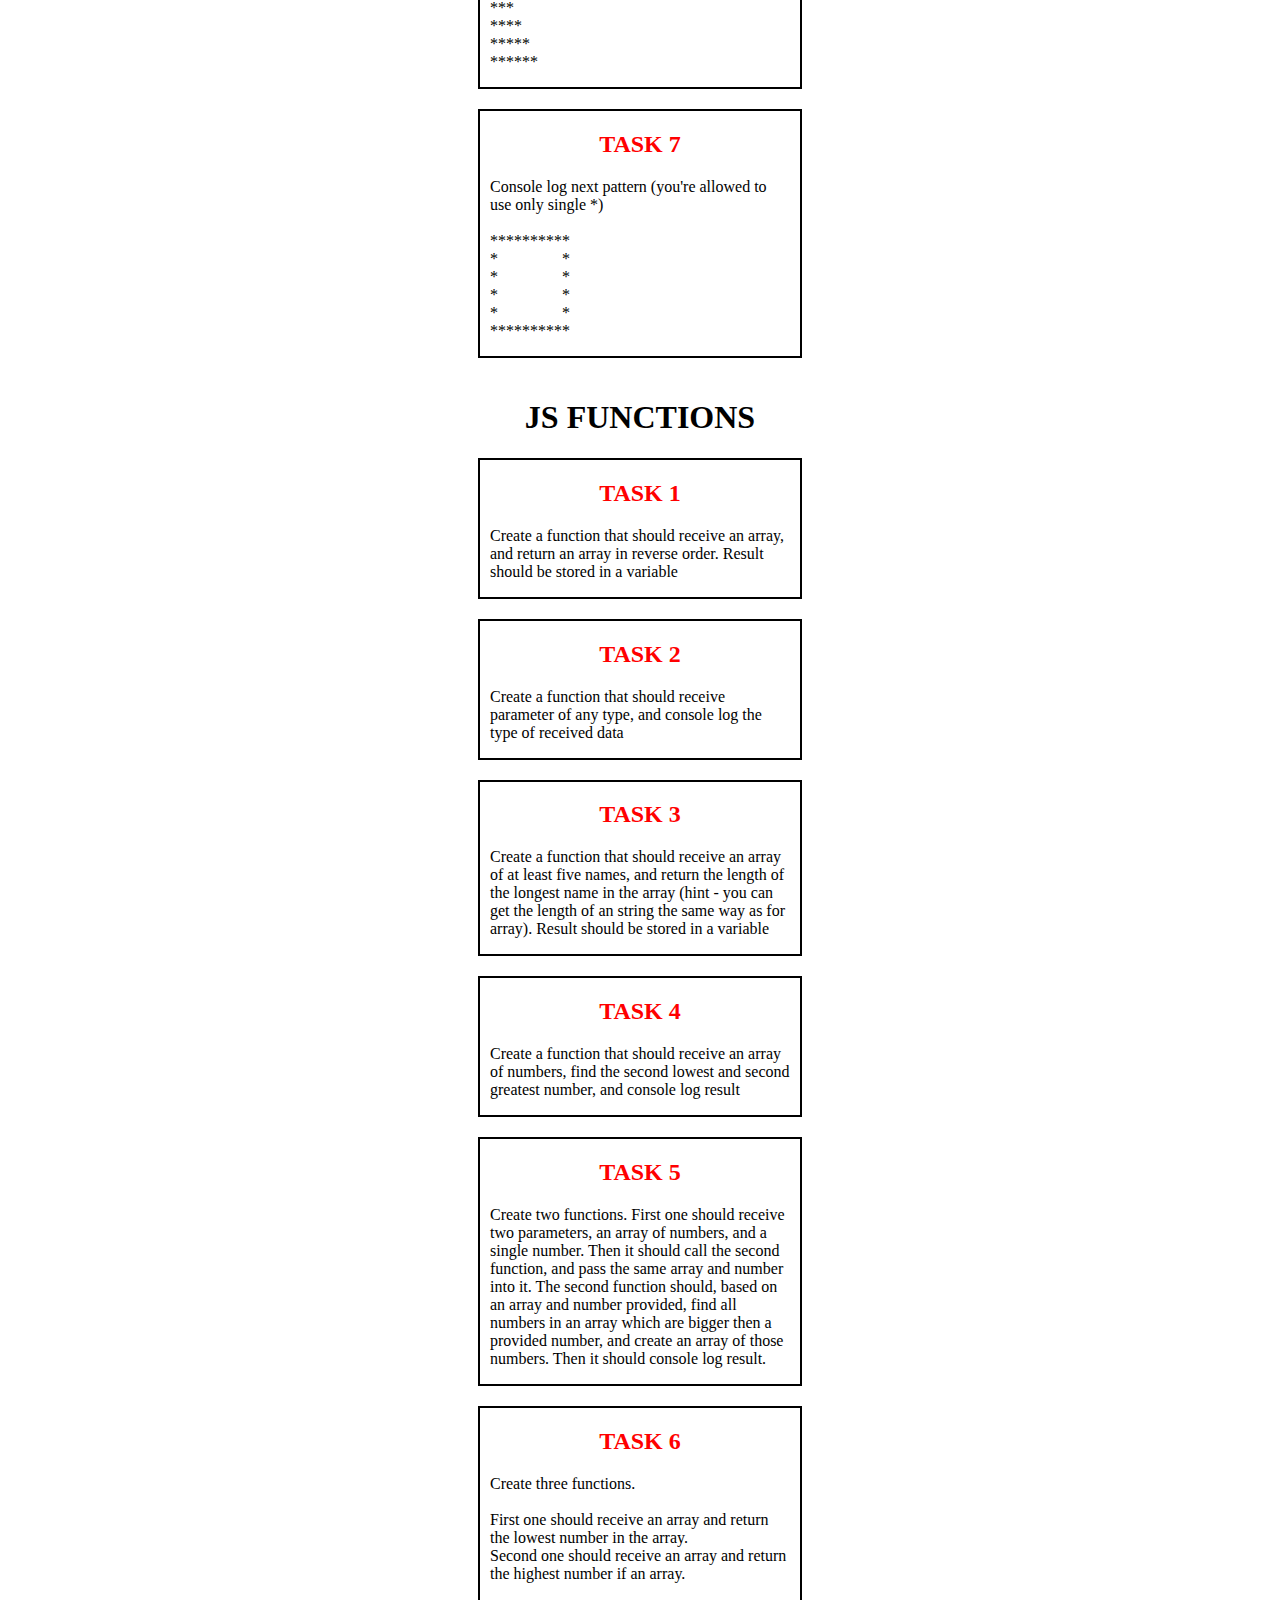
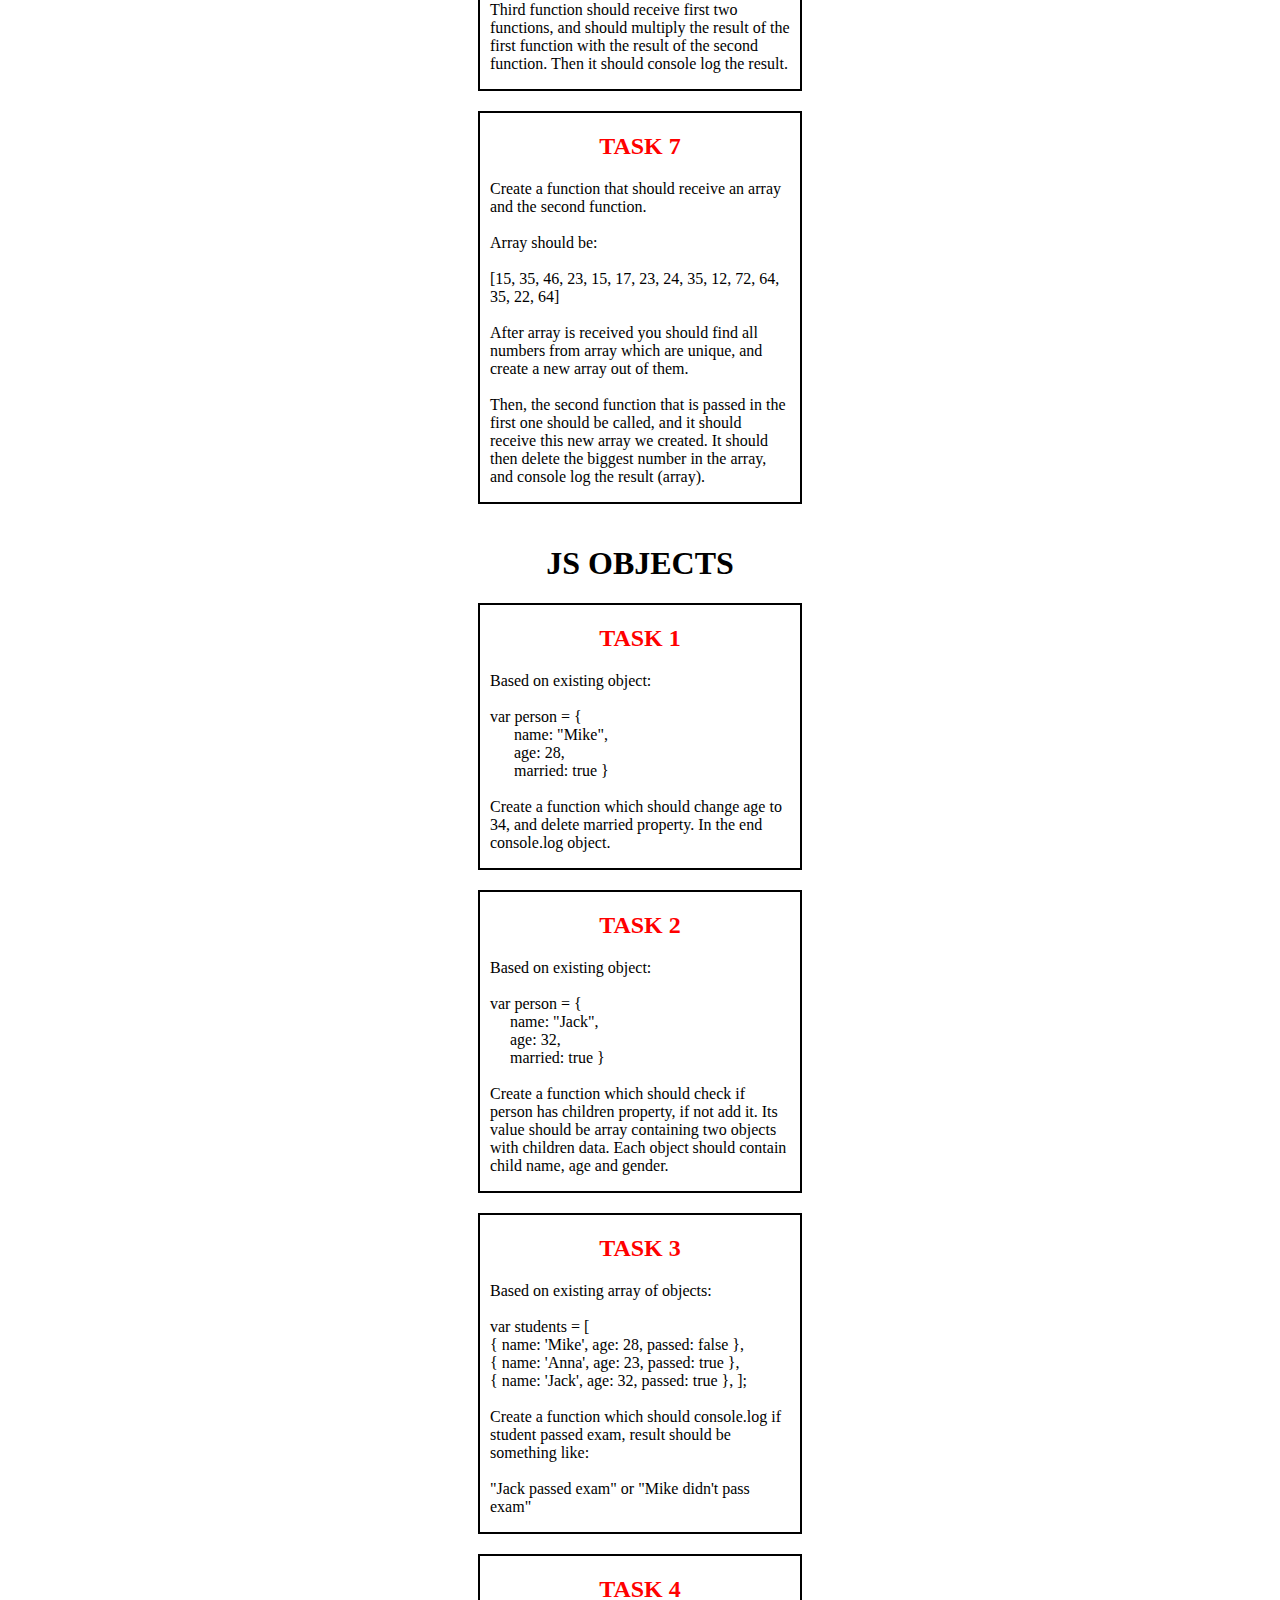
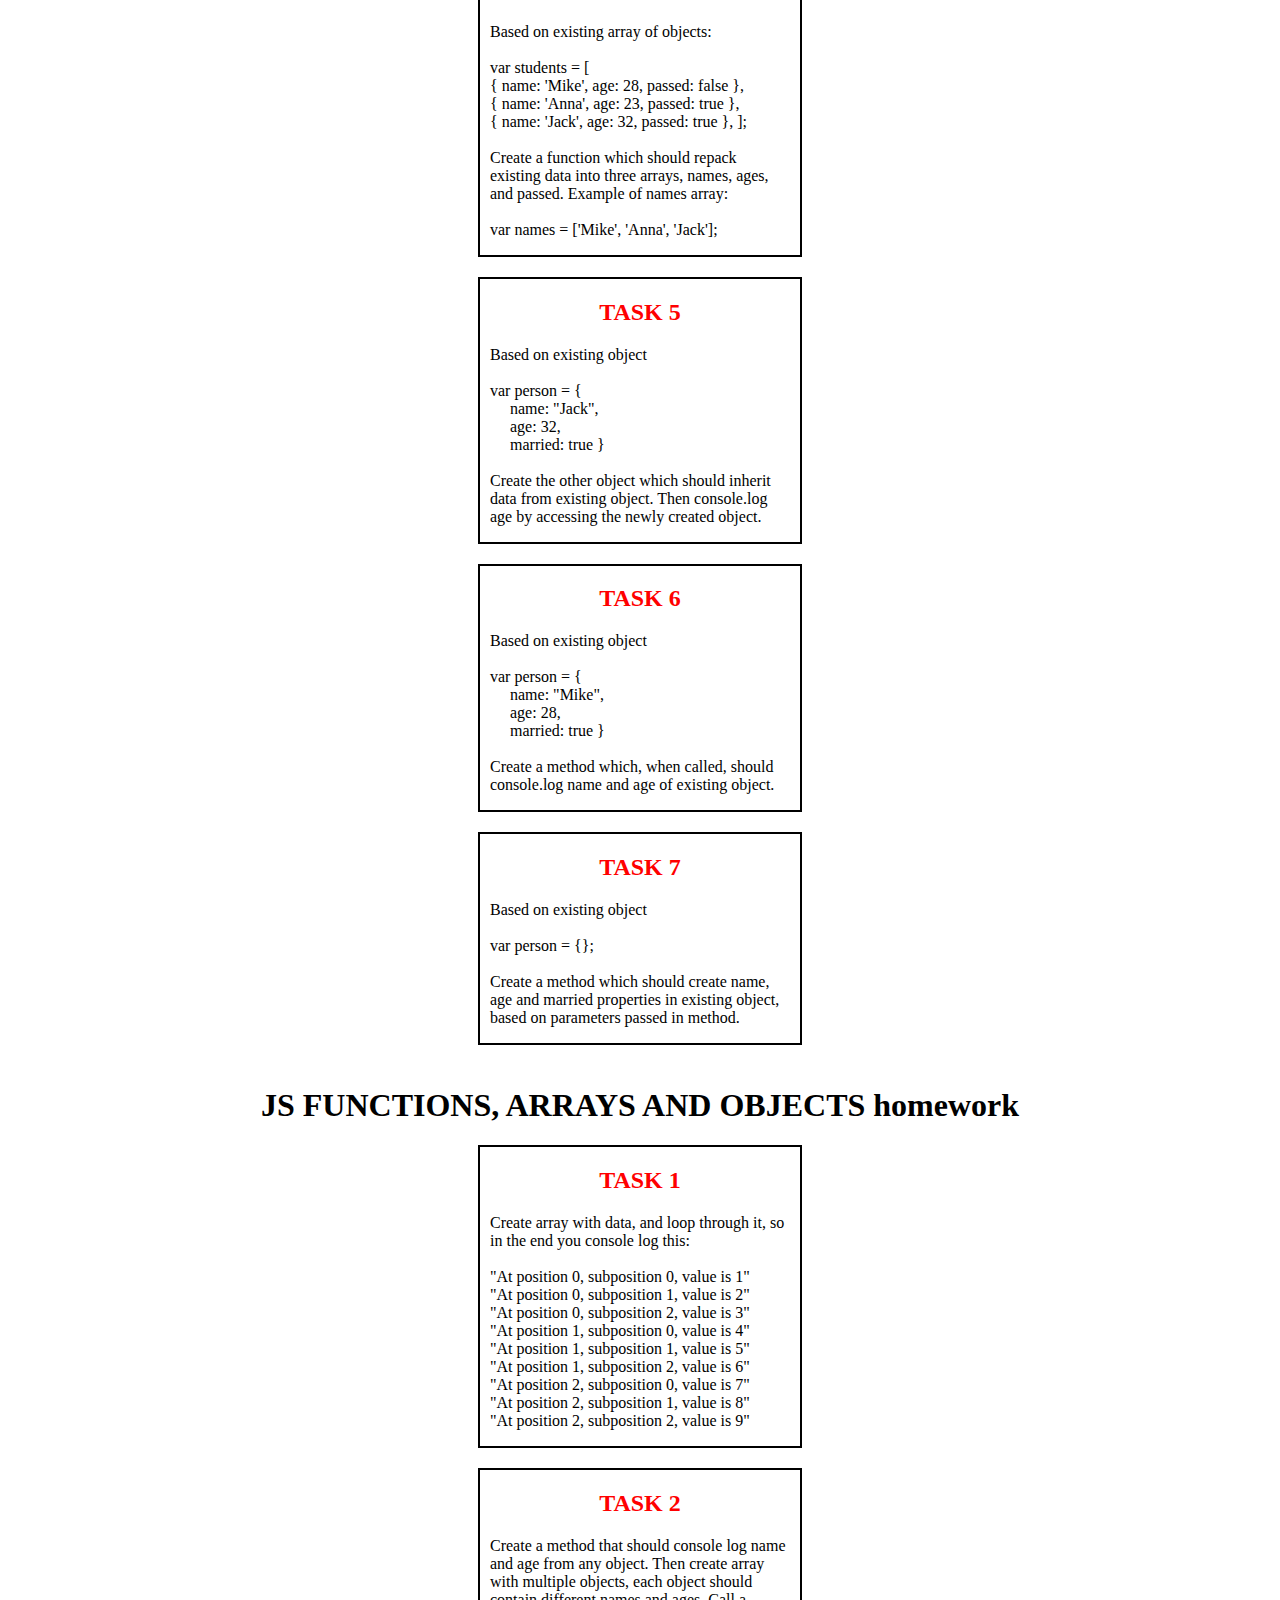
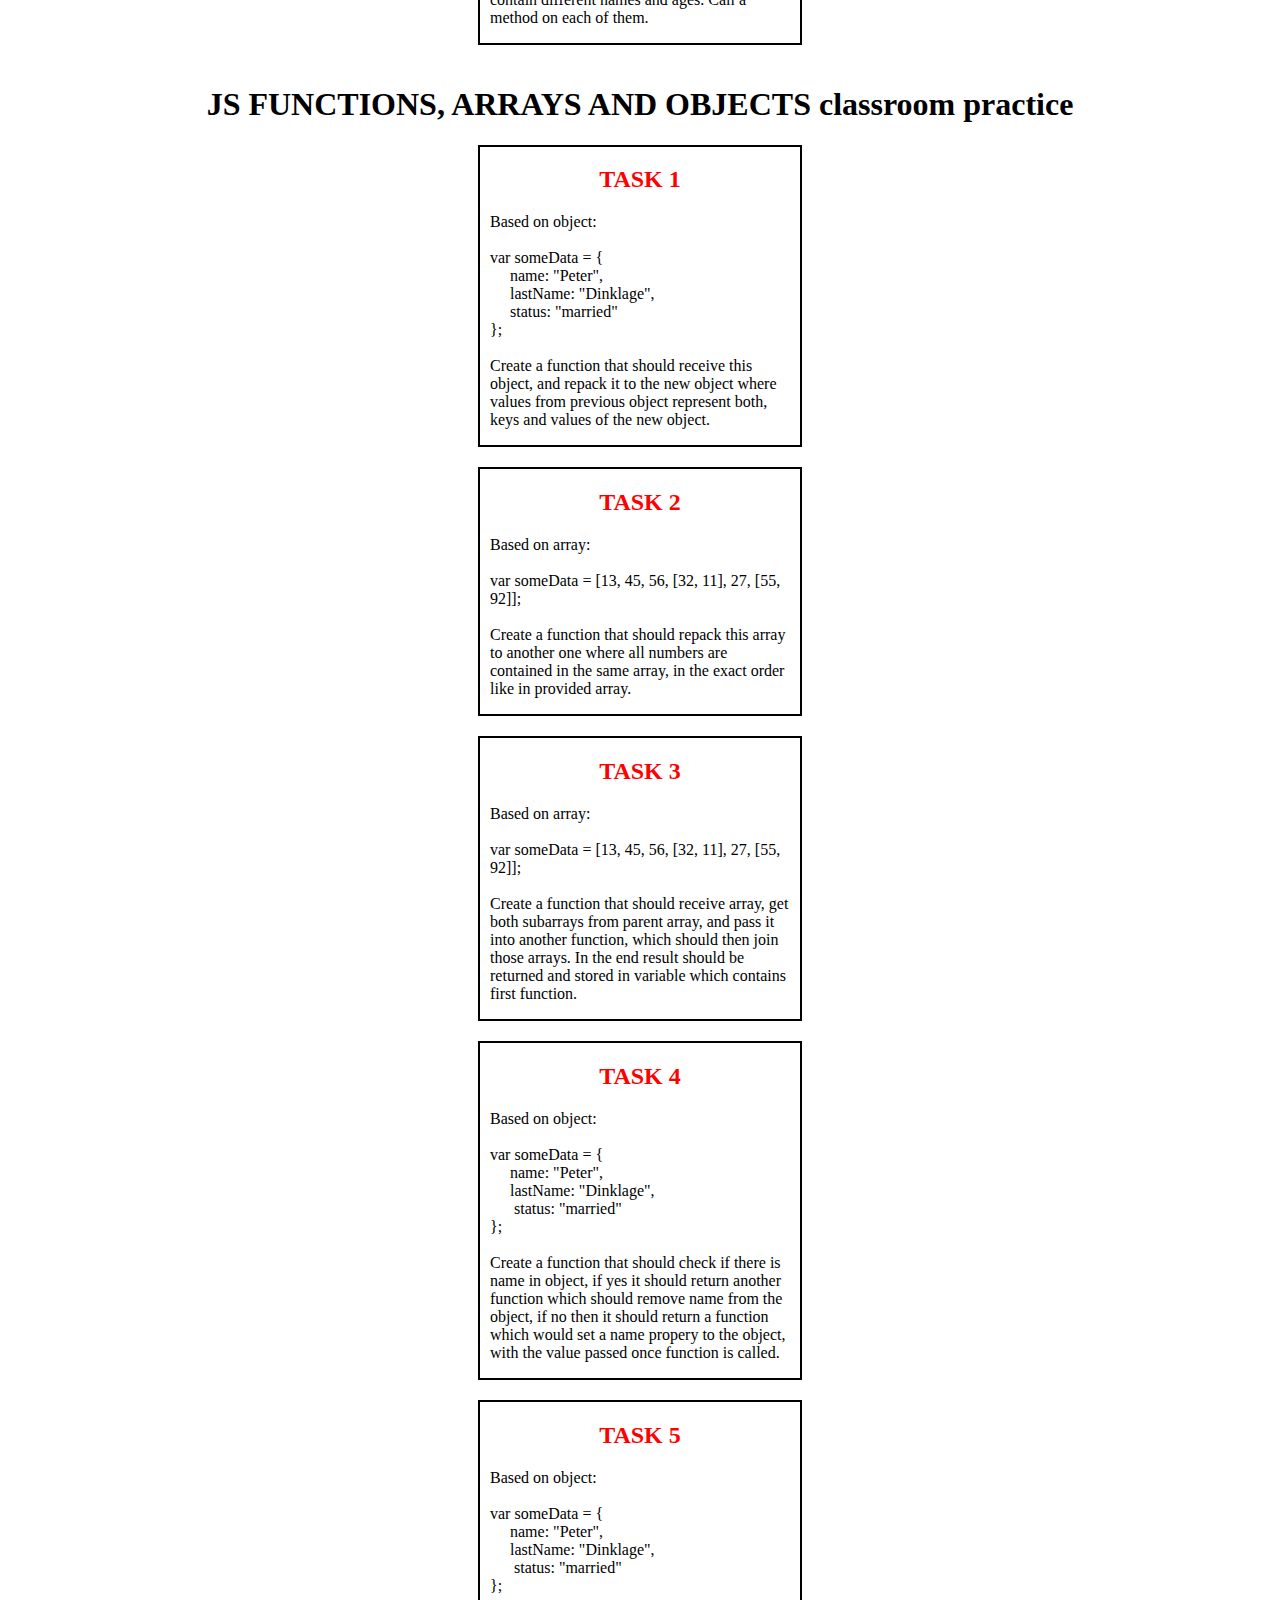
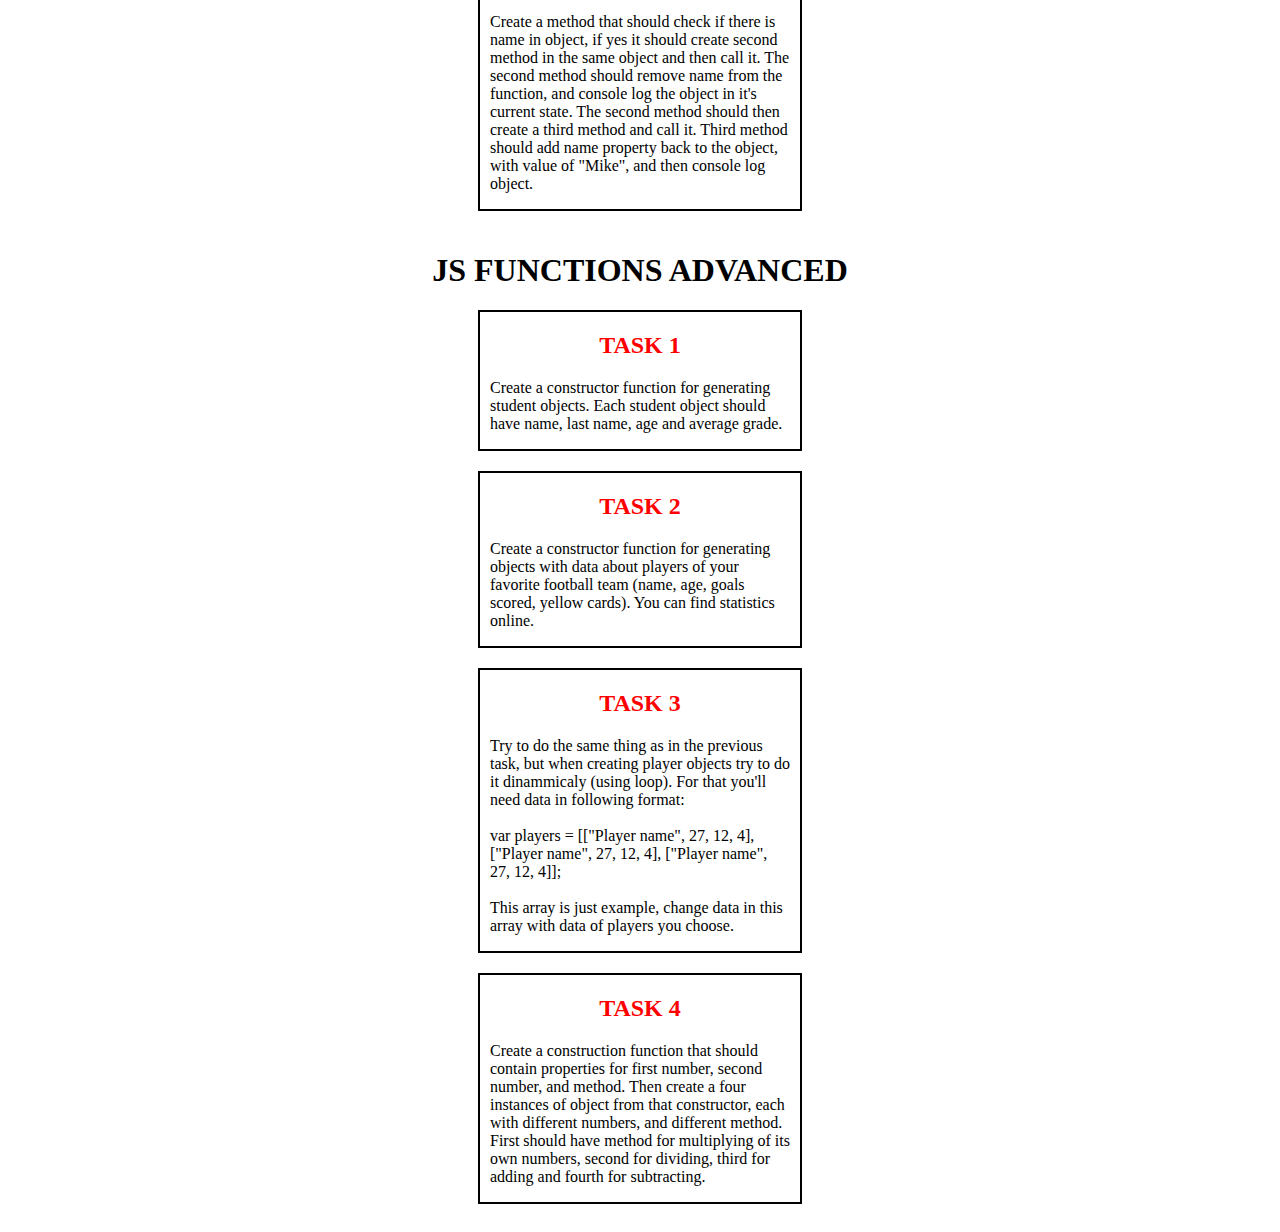
==== commit e841d2cd: "JS-Functions-Advanced solved tasks 1,2,3 and 4" ====
--- a/index.html
+++ b/index.html
@@ -452,9 +452,8 @@
 
           Create a function that should check if there is name in object, if yes
           it should return another function which should remove name from the
-          object, if no then it should return a function which would set a
-          name propery to the object, with the value passed once function is
-          called.
+          object, if no then it should return a function which would set a name
+          propery to the object, with the value passed once function is called.
         </p>
       </div>
 
@@ -478,6 +477,51 @@
           log object.
         </p>
       </div>
+
+      <h1>JS FUNCTIONS ADVANCED</h1>
+      <div>
+        <h2>TASK 1</h2>
+        <p>
+          Create a constructor function for generating student objects. Each
+          student object should have name, last name, age and average grade.
+        </p>
+      </div>
+
+      <div>
+        <h2>TASK 2</h2>
+        <p>
+          Create a constructor function for generating objects with data about
+          players of your favorite football team (name, age, goals scored,
+          yellow cards). You can find statistics online.
+        </p>
+      </div>
+
+      <div>
+        <h2>TASK 3</h2>
+        <p>
+          Try to do the same thing as in the previous task, but when creating
+          player objects try to do it dinammicaly (using loop). For that you'll
+          need data in following format:<br /><br />
+
+          var players = [["Player name", 27, 12, 4], ["Player name", 27, 12, 4],
+          ["Player name", 27, 12, 4]];<br /><br />
+
+          This array is just example, change data in this array with data of
+          players you choose.
+        </p>
+      </div>
+
+      <div>
+        <h2>TASK 4</h2>
+        <p>
+          Create a construction function that should contain properties for
+          first number, second number, and method. Then create a four instances
+          of object from that constructor, each with different numbers, and
+          different method. First should have method for multiplying of its own
+          numbers, second for dividing, third for adding and fourth for
+          subtracting.
+        </p>
+      </div>
     </main>
   </body>
 </html>
